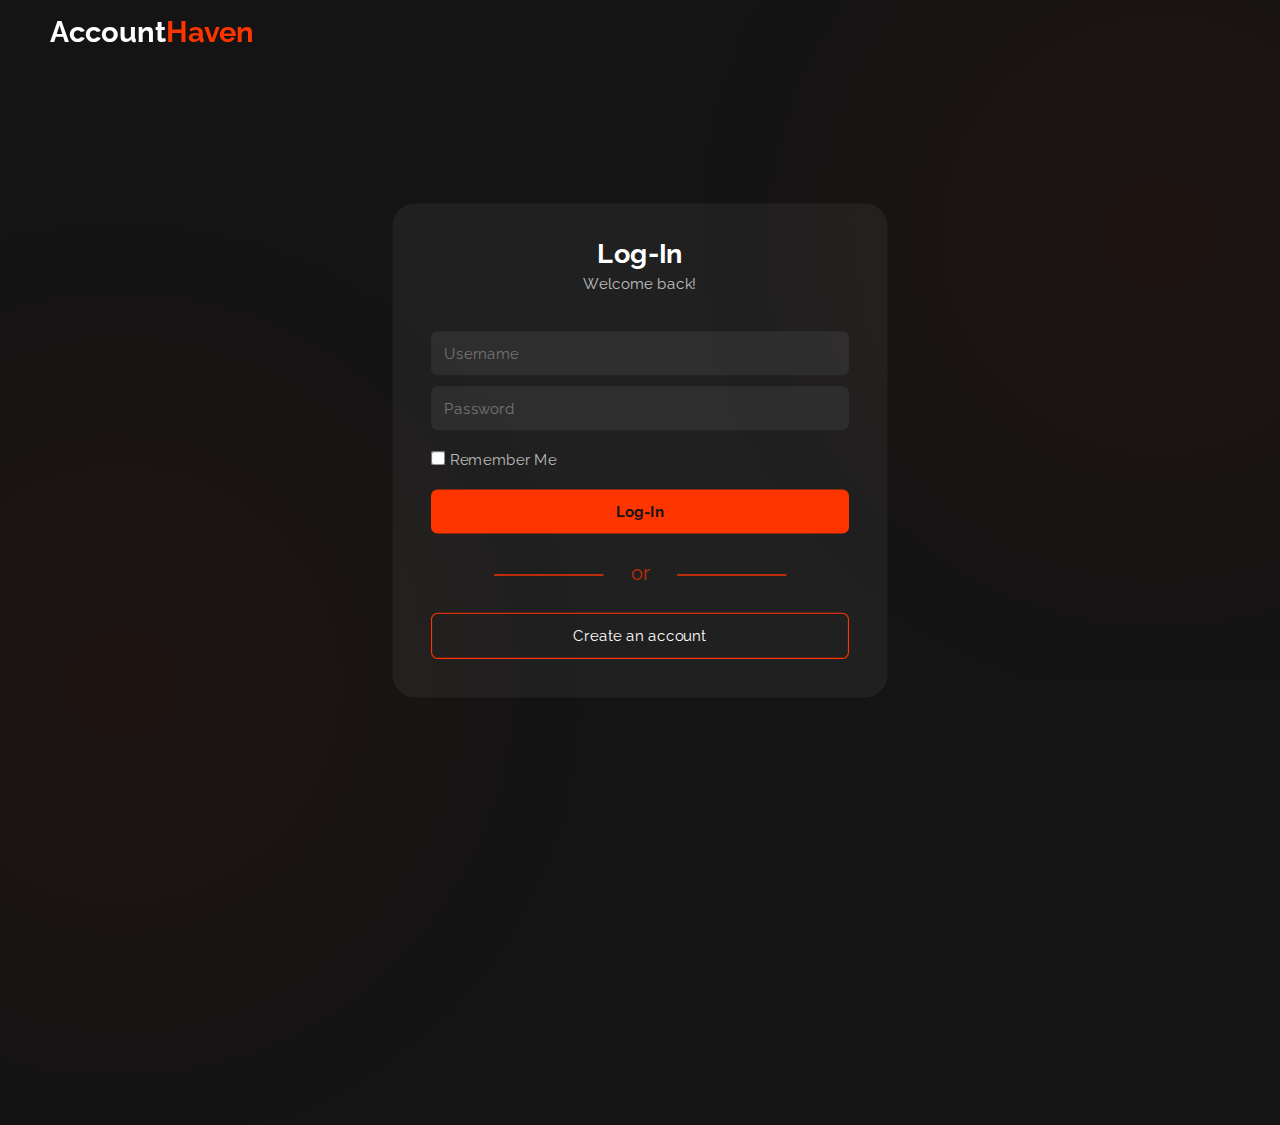
==== pages/login.html @ 78976d52 "Add files via upload" ====
<!DOCTYPE html>
<html lang="en">
  <head>
    <link rel="preconnect" href="https://fonts.googleapis.com" />
    <link rel="preconnect" href="https://fonts.gstatic.com" crossorigin />
    <link
      href="https://fonts.googleapis.com/css2?family=Raleway:ital,wght@0,100;0,200;0,300;0,400;0,500;0,600;0,700;0,800;1,100;1,200;1,300;1,400;1,500;1,600;1,700;1,800&display=swap"
      rel="stylesheet"
    />
    <link
      href="https://fonts.googleapis.com/css2?family=Bebas+Neue&display=swap"
      rel="stylesheet"
    />
    <link
      rel="stylesheet"
      href="https://cdnjs.cloudflare.com/ajax/libs/font-awesome/5.15.4/css/all.min.css"
      integrity="sha512-1ycn6IcaQQ40/MKBW2W4Rhis/DbILU74C1vSrLJxCq57o941Ym01SwNsOMqvEBFlcgUa6xLiPY/NS5R+E6ztJQ=="
      crossorigin="anonymous"
      referrerpolicy="no-referrer"
    />
    <link rel="stylesheet" href="../style.css" />
    <title>AccountHaven</title>
  </head>
  <body>
    <header>
      <div class="wrapper">
        <div class="header">
          <div class="logo" onclick="window.location.href='../index.html'">
            <!-- ------- logo svg ------- -->
            <h1>Account<span>Haven</span></h1>
            <!-- ---x--- logo svg ---x--- -->
          </div>
        </div>
      </div>
    </header>
    <section class="hero">
      <div id="background">
        <img
          src="../images/gradient.png"
          class="backgroundGradient"
          id="gradient01"
        />
        <img
          src="../images/gradient.png"
          class="backgroundGradient"
          id="gradient02"
        />
      </div>
      <div class="wrapper landing">
        <div class="content formPanel">
          <h1 id="loginHeader">Log-In</h1>
          <p id="loginText">Welcome back!</p>
          <form action="" method="POST" id="loginPanel">
            <input type="text" class="inputText" placeholder="Username" />
            <input type="text" class="inputText" placeholder="Password" />
            <label
              for="rememberCheck"
              style="word-wrap: break-word"
              id="rememberLabel"
            >
              <input type="checkbox" name="rememberCheck" id="rememberCheck" />
              Remember Me
            </label>

            <input type="button" value="Log-In" class="primaryButton" />
            <div>
              <p id="loginDivider">⎯⎯⎯⎯⎯⎯⎯⎯⎯⎯⎯ <span>or</span> ⎯⎯⎯⎯⎯⎯⎯⎯⎯⎯⎯</p>
            </div>
            <input
              type="button"
              value="Create an account"
              class="secondaryButton"
              onclick="window.location.href='register.html'"
            />
          </form>
        </div>
      </div>
    </section>
  </body>
</html>
---- style.css ----
html {
  overflow: hidden;
}
@import url("https://fonts.googleapis.com/css2?family=Raleway:wght@300;400;500;600;700;800;900&display=swap");
* {
  margin: 0;
  padding: 0;
  box-sizing: border-box;
  scroll-behavior: smooth;
}
img {
  -webkit-user-select: none;
  -khtml-user-select: none;
  -moz-user-select: none;
  -o-user-select: none;
  user-select: none;
  pointer-events: none;
}
:root {
  --nexa-light: "nexa-light", sans-serif;
  --nexa-bold: "nexa-bold", sans-serif;
  --bebas: "Bebas Neue", sans-serif;

  --integral-regular: "integral-regular", sans-serif;
  --integral-bold: "integral-bold", sans-serif;
  --raleway: "Raleway", sans-serif;

  /* colors */

  --primary-red: #ff3500;
  --black: #141414; /* background color */
  --white: #ffffff;
  --gray: #bababa;
  --dark-gray: #292929;
  --very-dark-gray: #1c1c1c;
  --dark-red: #b1060f;
}
/* ANIMATED UNDERLINE */
.hover-underline-animation {
  display: inline-block;
  position: relative;
  color: #ff3500;
}

.hover-underline-animation:after {
  content: "";
  position: absolute;
  width: 100%;
  transform: scaleX(0);
  height: 2px;
  bottom: 0;
  left: 0;
  background-color: #ff3500;
  transform-origin: bottom right;
  transition: transform 0.25s ease-out;
}

.hover-underline-animation:hover:after {
  transform: scaleX(1);
  transform-origin: bottom left;
}
@media screen and (max-height: 300px) {
  ul {
    margin-top: 40px;
  }
}

.landing {
  display: flex;
}
#navLogo {
  width: auto;
  height: 5vh;
  transform: translateX(50px);
}
.wrapper {
  width: 100%;
  max-width: 1300px;
  margin: 0 auto;
  padding: 20px 50px;
}
#mockup {
  height: 70%;
  position: absolute;
  top: 190px;
  right: 500px;
  z-index: 2;
}
#tv {
  height: 90%;
  position: absolute;
  top: 105px;
  right: -50px;
}
.breaker {
  background-color: var(--primary-red);
  width: 100%;
  height: 10px;
}
#grains {
  height: 350%;
  position: absolute;
  top: -50vh;
  right: -50vw;
  width: 200%;
  opacity: 0.02;
  background-image: url(images/grains.png);
  animation: grain 6s steps(10) infinite;
  z-index: -1;
}
#goldPrice {
  background-color: var(--primary-red);
  color: var(--black);
}
#desktopPricing {
  display: block;
}
#mobilePricing {
  display: none;
}
.priceCard {
  background-color: #1c1c1c;
  border-radius: 20px;
  border: 1px var(--primary-red) solid;
  display: flex;
  flex-direction: column;
  width: 80%;
  padding: 20px;
  margin: auto;
  margin-bottom: 20px;
}
.cardTitle {
  text-align: center;
  font-size: 20px;
  font-weight: bold;
  margin: 10px;
}
.cardBreak {
  margin-top: 20px;
  margin-bottom: 20px;
  color: var(--primary-red);
  opacity: 0.5;
}
.cardText {
  margin-bottom: 20px;
  line-height: 150%;
}
.cardPricingText {
  font-size: 25px;
  font-weight: bold;
  text-align: center;
  margin-bottom: 20px;
}
.paypalBuy {
  width: 100%;
  padding: 15px;
  text-align: center;
  border: 1px var(--primary-red) solid;
  border-radius: 15px;
  margin-top: 5px;
  background-color: var(--primary-red);
  color: white;
  cursor: pointer;
  font-size: 12px;
  font-weight: bold;
}

.goldBuy {
  background-color: var(--black);
  color: var(--primary-red);
}
@keyframes grain {
  0% {
    -webkit-transform: translate(10%, -15%);
    transform: translate(10%, -15%);
  }
  10% {
    -webkit-transform: translate(-10%, -15%);
    transform: translate(-10%, -15%);
  }
  10% {
    -webkit-transform: translate(10%, -5%);
    transform: translate(10%, -5%);
  }
  30% {
    -webkit-transform: translate(-10%, -5%);
    transform: translate(-10%, -5%);
  }
  40% {
    -webkit-transform: translate(10%, 5%);
    transform: translate(10%, 5%);
  }
  50% {
    -webkit-transform: translate(-10%, 5%);
    transform: translate(-10%, 5%);
  }
  60% {
    -webkit-transform: translate(10%, 15%);
    transform: translate(10%, 15%);
  }
  70% {
    -webkit-transform: translate(-10%, 15%);
    transform: translate(-10%, 15%);
  }
  80% {
    -webkit-transform: translate(10%, 5%);
    transform: translate(10%, 5%);
  }
  90% {
    -webkit-transform: translate(-10%, 5%);
    transform: translate(-10%, 5%);
  }
  to {
    -webkit-transform: translate(10%, -5%);
    transform: translate(20%, -5%);
  }
}
#aboutUsMobile {
  width: 100%;
  max-width: 300px;
}
.vouchCard {
  background-color: rgba(255, 255, 255, 0.089);
  border-radius: 20px;
  border: 1px solid var(--primary-red);
  width: 300px;
  padding: 20px;
  margin: 15px;
}
.vouchPFP {
  border-radius: 50%;
  width: 60px;
  border: 1.5px solid var(--primary-red);
  margin-right: 20px;
}
.vouchName {
  font-size: 18px;
}
.vouchOne {
  display: flex;
  flex-direction: row;
  margin-bottom: 20px;
}
.vouchTwo {
  display: flex;
  flex-direction: column;
  justify-content: center;
}
.vouchDate {
  font-size: 12px;
  opacity: 0.5;
}
.vouchBreak {
  width: 70%;
  float: right;
  margin-right: 20px;
  color: var(--primary-red);
  opacity: 0.5;
}
.vouchText {
  padding-top: 20px;
  padding-bottom: 20px;
  font-size: 14px;
  opacity: 0.8;
}
#vouchContainer {
  display: flex;
  justify-content: center;
}
body {
  background-color: var(--black);
  color: var(--white);
  font-family: var(--raleway);
  overflow-x: hidden;
}
#sidebarExtras {
  display: none;
}
ul {
  list-style: none;
}

a {
  text-decoration: none;
  color: var(--white);
}

.btn {
  display: inline-block;
  padding: 10px 15px;
  background-color: var(--primary-red);
  border-radius: 10px;
  text-align: center;
  text-transform: capitalize;
  font-size: 1.25rem; /* 20px */
  color: var(--black);
  transition: box-shadow 400ms;
}
.btn:hover {
  box-shadow: rgba(177, 6, 15, 0.26) 0px 35px 50px;
  -webkit-box-shadow: rgba(177, 6, 15, 0.26) 0px 35px 50px;
  -moz-box-shadow: rgba(177, 6, 15, 0.26) 0px 35px 50px;
}
.btn2 {
  display: inline-block;
  padding: 17px 34px;
  border-radius: 10px;
  text-align: center;
  text-transform: capitalize;
  background-color: #ff3500;
  font-size: 16px;
  margin-right: 20px;
  cursor: pointer;
  transition: box-shadow 400ms;
  color: #141414;
}
.btn2:hover {
  box-shadow: rgba(177, 6, 15, 0.26) 0px 35px 80px;
  -webkit-box-shadow: rgba(177, 6, 15, 0.26) 0px 35px 80px;
  -moz-box-shadow: rgba(177, 6, 15, 0.26) 0px 35px 80px;
}
.altBtn2 {
  background-color: rgba(0, 0, 0, 0.308);
  border-radius: 10px;
  border: var(--primary-red) 1px solid;
}
.link {
  display: inline-block;
  color: var(--gray);
  text-decoration: underline;
  text-transform: capitalize;
  font-size: 18px;
  margin-top: 30px;
  font-weight: 400;
  padding-left: 20px;
}

section {
  padding: 50px 0;
}

.section-header {
  text-align: center;
  margin-bottom: 50px;
}

.section-header h2 {
  font-size: 50px;
  font-family: var(--bebas);
}

.section-header p {
  font-size: 16px;
  opacity: 0.7;
  margin-top: 20px;
}

/* magic */

.magic {
  z-index: 5;
  position: absolute;
  top: calc(50% - 15rem);
  left: calc(50% - 25rem);
  width: 50rem;
  height: 30rem;
  background: url("./images/hero.png") 50% 50% no-repeat fixed;
  background-size: cover;
  border-radius: 50%;
  z-index: -1;
  box-shadow: 0 0px 500px 90px var(--black) inset;
}

/* end of magic */

/* Preloader */

.loader {
  background: none repeat scroll 0 0 black;
  position: fixed;
  pointer-events: none;
  bottom: 0;
  left: 0;
  right: 0;
  top: 0;
  width: 100%;
  height: 100%;
  z-index: 9999;
  animation-name: fadeOut;
  animation-delay: 3s;
  animation-duration: 1s;
  animation-fill-mode: forwards;
}

.loader .loader_inner {
  background-image: url("./images/preloader-min.gif");
  background-size: cover;
  background-repeat: no-repeat;
  background-position: center center;
  background-color: rgb(0, 0, 0);
  height: 250px;
  width: 250px;
  transform: translate(-50%, -50%);
  left: 50%;
  top: 50%;
  position: absolute;
  opacity: 0;
  animation-name: reveal;
  animation-delay: 0.5s;
  animation-duration: 1s;
  border-radius: 50%;
  animation-fill-mode: forwards;
  -moz-box-shadow: 1px 2px 3px rgba(0, 0, 0, 0.774);
  -webkit-box-shadow: 1px 2px 3px rgba(0, 0, 0, 0.774);
  box-shadow: 1px 2px 3px rgba(0, 0, 0, 0.774);
}

@keyframes fadeOut {
  0% {
    opacity: 0.95;
  }
  100% {
    opacity: 0;
    display: none;
    z-index: -1;
  }
}

@keyframes reveal {
  0% {
    opacity: 0;
  }
  100% {
    opacity: 0.95;
  }
}

/* ------- header ------- */

header {
  position: fixed;
  display: flex;
  align-items: center;
  width: 100%;
  height: 7vh;
  z-index: 10;
  backdrop-filter: blur(5px);
}

@supports (
  (-webkit-backdrop-filter: blur(5px)) or (backdrop-filter: blur(5px))
) {
  header {
    background-color: rgba(255, 255, 255, 0);
    -webkit-backdrop-filter: blur(5px);
    backdrop-filter: blur(5px);
  }
}

#background .backgroundGradient {
  position: absolute;
  height: 100%;
  opacity: 0.5;
  overflow: hidden;
}
#gradient01 {
  left: 0;
  position: absolute;
  object-fit: contain;
  transform: translate(-40%, 25%);
}
#gradient02 {
  position: absolute;
  object-fit: contain;
  transform: translate(40%, -25%);
  right: 0;
}
.backgroundGradient {
  top: 0;
}
header .header {
  display: flex;
  align-items: center;
  justify-content: space-between;
}
#navBarCTA {
  color: var(--black);
  font: 0.95rem;
}
header .header .logo {
  display: flex;
  align-items: center;
  font-size: 0.9rem;
  font-weight: 800;
  cursor: pointer;
}

header .header .logo svg {
  margin-right: 5px;
}

header .header .logo span {
  color: var(--primary-red);
}

header .header ul li {
  display: inline-block;
  margin: 0 15px;
}

header .header ul li a {
  font-weight: 500;
  font-size: 16px;
  color: var(--white);
  text-transform: capitalize;
}

header .header .bar-btns {
  display: none;
}

header .header .bar-btns i {
  font-size: 30px;
  cursor: pointer;
  display: none;
}

/* ---x--- header ---x--- */

/* ------- hero ------- */

.hero {
  background-image: url(./images/background.png);
  background-repeat: no-repeat;
  background-size: cover;
  background-position: center;
  width: 100%;
  min-height: 100vh;
  display: flex;
  align-items: center;
  justify-content: center;
}

.hero .content {
  width: 100%;
  margin: 0 0;
  transform: scale(1.1);
  text-align: center;
}
.secondaryHeader {
  font-size: 30px;
  color: white;
  margin-bottom: 20px;
}
.hero .content h1 {
  font-size: 60px;
  text-transform: uppercase;
  font-family: var(--bebas);
  line-height: 40px;
}

.hero .content h1 span {
  color: var(--primary-red);
}

.hero .content p {
  opacity: 0.7;
}

.hero .content .btn-box {
  margin-top: 100px;
}

.hero .content .btn-box .btn2 {
  padding: 15px 40px;
}

.hero .content .btn-box .btn2 i {
  margin-left: 10px;
  font-size: 16px;
}

/* ---x--- hero ---x--- */

/* --------- section 2 --------- */

.section-2 {
  position: relative;
}

.arrows {
  position: absolute;
  top: 50%;
  left: 50%;
  width: 200px;
  height: 200px;
  transform: translate(-50%, 0);
}

.arrows .arrows-box {
  position: relative;
  width: 100%;
  height: 100%;
  background-color: seagreen;
}
#arrow1 {
  width: 30%;
  top: -90px;
  position: relative;
}
.arrows .arrows-box span {
  position: absolute;
  width: 50px;
  height: 50px;
  display: flex;
  align-items: center;
  justify-content: center;
}

.section-2 .content {
  display: flex;
  align-items: center;
  justify-content: center;
  position: relative;
  display: none;
}

.section-2 .replace-img {
  display: block;
  margin: 0 auto;
  width: 80%;
}

.section-2 .content img {
  width: 200px;
}

.section-2 .content .item {
  width: 350px;
  text-align: center;
  display: flex;
  align-items: center;
  justify-content: space-between;
  position: absolute;
  transform: translate(-50%, -50%);
}

.section-2 .content .item:nth-child(2) {
  top: 30%;
  left: calc(100% - 350px);
}

.section-2 .content .item:nth-child(3) {
  top: 70%;
  left: calc(100% - 350px);
}

.section-2 .content .item:nth-child(4) {
  top: calc(100% - 100px);
  left: 50%;
  flex-direction: column;
}
.section-2 .content .item:nth-child(4) img {
  margin-bottom: 30px;
}

.section-2 .content .item:nth-child(5) {
  top: 70%;
  left: calc(0% + 350px);
  flex-direction: row-reverse;
}

.section-2 .content .item:nth-child(6) {
  top: 30%;
  left: calc(0% + 350px);
  flex-direction: row-reverse;
}
.section-2 .content .item:nth-child(6) img {
  width: 25px;
}

.section-2 .content .item:nth-child(7) {
  top: calc(0% + 100px);
  left: 50%;
  flex-direction: column-reverse;
}
.section-2 .content .item:nth-child(7) img {
  margin-top: 30px;
}

.section-2 .content .item img {
  width: 40px;
}

.section-2 .content .item .text {
  width: 250px;
}

.section-2 .content .item .text h6 {
  color: var(--primary-red);
  font-size: 20px;
  font-weight: 800;
}

.section-2 .content .item .text p {
  opacity: 0.7;
  font-weight: 300;
}

.section-2 .content .item .text p span {
  opacity: 1;
  font-weight: 700;
}

/* ----x---- section 2 ----x---- */

/* --------- section 3 --------- */

.section-3 {
  background-color: var(--primary-red);
  background-image: url(./images/section-3-background.png);
  background-repeat: no-repeat;
  background-position: center;
  background-size: cover;
  padding: 200px 0;
  position: relative;
  overflow: hidden;
}

.section-3::before,
.section-3::after {
  content: "";
  position: absolute;
  left: 0;
  width: 0;
  height: 0;
}
.section-3::before {
  top: 0;
  border-top: 200px solid var(--black);
  border-right: 100vw solid transparent;
  transform: translateY(-1px);
}
.section-3::after {
  top: 100%;
  border-bottom: 200px solid var(--black);
  border-right: 100vw solid transparent;
  transform: translateY(calc(-100% - -1px));
}

.section-3 .section-header h2 {
  color: var(--black);
}
.section-3 .section-header h2 span {
  color: var(--white);
}

.section-3 .section-header p {
  color: var(--black);
}
.section-3 .section-header p span {
  font-family: var(--nexa-bold);
}

.section-3 .content {
  display: flex;
  align-items: center;
  justify-content: space-between;
  width: 900px;
  margin: 0 auto;
}

.section-3 .content .item {
  width: 300px;
  color: var(--black);
}

.section-3 .content .item span {
  font-family: var(--integral-regular);
  font-size: 40px;
}

.section-3 .content .item .img-box {
  width: 200px;
  height: 200px;
  margin: 0 auto;
  border: 5px solid black;
  border-radius: 100%;
  display: flex;
  align-items: center;
  justify-content: center;
  background-color: #ffab2c;
}

.section-3 .content .item .img-box img {
  width: 100px;
}

.section-3 .content .item .text {
  text-align: center;
  margin: 50px 0;
}

.section-3 .content .item .text p {
  font-family: var(--nexa-bold);
  font-size: 20px;
}

.section-3 .content .item .text a {
  font-weight: 600;
  font-size: 14px;
  margin-top: 20px;
}

.section-3 .content .item .text a i {
  margin-left: 10px;
}

.btn3 {
  display: inline-block;
  padding: 15px 20px;
  background-color: var(--black);
  color: var(--primary-red);
  border-radius: 10px;
}

/* ----x---- section 3 ----x---- */

/* --------- section 4 --------- */

.section-4 .content {
  border: 2px solid var(--primary-red);
  border-radius: 20px;
  padding: 0 0px;
  transform: scale(0.9, 0.9);
  background-color: var(--very-dark-gray);
}

.section-4 .content table tr td .method {
  display: flex;
  flex-direction: column;
  justify-content: center;
}

.section-4 .content table tr td .method p {
  font-size: 18px;
}

.section-4 .content table tr td .method .fee {
  color: #b8b8b8;
  margin-top: 20px;
  font-size: 14px;
}

.section-4 .content table tr td .method .choose {
  display: flex;
  align-items: center;
  margin-top: 10px;
  padding: 7px;
  font-size: 10px;
  background-color: var(--dark-gray);
  border-radius: 50px;
  font-weight: bold;
  width: max-content;
  width: fit-content;
}

.section-4 .content table tr td .method .choose p {
  padding: 10px 20px;
  border-radius: 50px;
  cursor: pointer;
  font-size: 18px;
}
.section-4 .content table tr td .method .choose p.active {
  background-color: #1c1c1c;
  color: var(--primary-red);
}

/* ----- */

.section-4 .content table tr td .item {
  display: flex;
  flex-direction: column;
  justify-content: center;
  align-items: center;
  padding: 22px 10px;
  border-radius: 20px;
  text-align: center;
  display: none;
}

.section-4 .content table tr td .item.show {
  display: flex;
}

.section-4 .content table tr td .item.active {
  background-color: var(--dark-red);
  color: white;
  padding: 50px 20px 20px 20px;
  transform: translateY(-40px);
}

.section-4 .content table tr td .item p {
  font-family: var(--nexa-bold);
  font-size: 22px;
  position: relative;
  padding-bottom: 10px;
  width: 100%;
  margin-bottom: 20px;
}

.section-4 .content table tr td .item p::after {
  content: "";
  position: absolute;
  top: 100%;
  left: 0;
  width: 100%;
  height: 1px;
  background-color: var(--primary-red);
}

.section-4 .content table tr td .item.active p::after {
  background-color: var(--very-dark-gray);
}

.section-4 .content table tr td .item span {
  font-size: 40px;
  font-weight: bold;
}

.section-4 .content table tr td .item .btn2 {
  margin: 30px 0 10px 0;
  font-family: var(--nexa-bold);
}

.section-4 .content table tr td .item.active .btn2 {
  background-image: none;
  background-color: var(--very-dark-gray);
  font-weight: normal;
  color: white;
}

/* ----------------------- */

.section-4 .content table {
  margin-bottom: 50px;
  width: 100%;
}

.section-4 .content table tr {
  position: relative;
}

.section-4 .content table tr td {
  font-size: 16px;
  color: #9d9d9d;
  padding: 22px 40px;
}

.section-4 .content table tr:nth-child(2)::after,
.section-4 .content table tr:nth-child(3)::after,
.section-4 .content table tr:nth-child(4)::after {
  content: "";
  position: absolute;
  top: 110%;
  left: 0;
  width: 93%;
  height: 1px;
  background-color: #353535;
  margin-left: 30px;
  margin-right: 30px;
}

.section-4 .content table tr td:nth-child(2),
.section-4 .content table tr td:nth-child(3),
.section-4 .content table tr td:nth-child(4) {
  text-align: center;
  color: var(--white);
}

/* ----x---- section 4 ----x---- */

/* --------- section 5 --------- */

.section-5 .content {
  padding: 0 50px;
  transform: scale(0.8, 0.8);
  color: #ffffffba;
}
.faqBreak {
  opacity: 0.25;
}
.section-5 .content .item {
  margin: 30px 0;
  position: relative;
  font-size: 14px;
}

.section-5 .content .item.active {
  height: 150px;
}

.section-5 .content .item .title {
  display: flex;
  align-items: center;
  justify-content: space-between;
  position: relative;
}

.section-5 .content .item .title p {
  font-family: var(--nexa-bold);
  font-size: 22px;
}

.section-5 .content .item .title .buttons {
  border: none;
  background-color: transparent;
  cursor: pointer;
}

.section-5 .content .item .title .buttons svg {
  display: none;
}

.section-5 .content .item .title .buttons svg.show {
  display: block;
}

.section-5 .content .item .dropdown-content {
  padding-right: 40px;
  margin-top: 20px;
  position: absolute;
  top: 0;
  left: 0;
  transition: all 0.3s;
  opacity: 0;
}

.section-5 .content .item .dropdown-content.show {
  opacity: 1;
  top: 40px;
}

.section-5 .content .item .dropdown-content p {
  font-size: 18px;
  color: #e1e1e1;
  opacity: 0.7;
  margin-bottom: 10px;
}

/* ----x---- section 5 ----x---- */

/* --------- footer --------- */

footer {
  background-color: #cc0913;
  position: relative;
  overflow: hidden;
}

footer::before {
  content: "";
  position: absolute;
  top: 0;
  left: 0;
  width: 0;
  height: 0;
  border-top: 220px solid var(--black);
  border-left: 100vw solid transparent;
  transform: translateY(-1px);
}

footer .top-content {
  width: 800px;
  display: flex;
  align-items: center;
  justify-content: center;
  margin: 0 auto;
  border-radius: 20px;
  box-shadow: 0 -1px 10px 0 rgba(0, 0, 0, 0.267);
  background-color: #cc0913;
  position: relative;
  z-index: 1;
  padding: 0px 50px;
}

footer .top-content .part:nth-child(1) {
  background-image: url(./images/circles.png);
  background-position: center;
  background-repeat: no-repeat;
  background-size: cover;
}

footer .top-content .part p {
  font-size: 25px;
  margin-bottom: 30px;
  text-shadow: 2px 2px 5px rgba(0, 0, 0, 0.11);
}

footer .top-content .part .btn3 {
  font-family: var(--nexa-bold);
  font-weight: bold;
  font-size: 18px;
  text-transform: capitalize;
}

footer .top-content .part img {
  width: 100%;
}

footer .content {
  padding: 50px 0 0;
  text-align: center;
}

footer .content ul {
  margin: 20px 0;
}

footer .content ul li {
  display: inline-block;
  position: relative;
  padding: 0 25px;
}

footer .content ul li a {
  font-size: 14px;
  font-weight: 400;
  text-transform: capitalize;
  color: white;
}

footer .content ul:nth-child(1) li:nth-child(1)::after,
footer .content ul:nth-child(1) li:nth-child(2)::after,
footer .content ul:nth-child(1) li:nth-child(3)::after,
footer .content ul:nth-child(2) li:nth-child(1)::after {
  content: "";
  position: absolute;
  width: 1px;
  height: 100%;
  top: 0;
  left: 100%;
  background-color: white;
}

footer .content .scroll-up {
  width: 80px;
  border: 1px solid white;
  border-radius: 100%;
  padding: 25px 20px;
  margin: 50px auto 0 auto;
  cursor: pointer;
  transform: scale(0.5);
}

footer .content .copyright {
  color: white;
  margin-top: 20px;
}

/* ----x---- footer ----x---- */

/* responsive media */

@media screen and (max-width: 1440px) {
  /* --------- section 2 --------- */

  .section-2 .content .item:nth-child(2) {
    left: calc(100% - 250px);
  }
  .section-2 .content .item:nth-child(3) {
    left: calc(100% - 250px);
  }
  .section-2 .content .item:nth-child(5) {
    left: calc(0% + 250px);
  }
  .section-2 .content .item:nth-child(6) {
    left: calc(0% + 250px);
  }

  /* ----x---- section 2 ----x---- */

  /* --------- section 3 --------- */

  .section-3 .content {
    width: 800px;
  }

  /* ----x---- section 3 ----x---- */
}

@media screen and (max-width: 1280px) {
  .btn2 {
    font-size: 16px;
  }
  .v333_314 {
    right: 50px;
  }
  #tv {
    right: -100px;
  }
  .link {
    font-size: 16px;
  }

  /* .section-header h2,
  .section-header h2 span {
    font-size: 40px;
  }
  .section-header p {
    font-size: 14px;
  } */

  /* --------- header --------- */

  header .header ul li a {
    font-size: 16px;
  }

  /* ----x---- header ----x---- */

  /* --------- hero --------- */

  /* .hero .content h1 {
    font-size: 45px;
  } */
  /* 
  .hero .content h1 span {
    font-size: 69px;
  } */

  .hero .content p {
    font-size: 18px;
  }

  /* ----x---- hero ----x---- */

  /* --------- section 2 --------- */

  .section-2 .content .item:nth-child(2) {
    left: calc(100% - 200px);
  }
  .section-2 .content .item:nth-child(3) {
    left: calc(100% - 200px);
  }
  .section-2 .content .item:nth-child(5) {
    left: calc(0% + 200px);
  }
  .section-2 .content .item:nth-child(6) {
    left: calc(0% + 200px);
  }

  /* ----x---- section 2 ----x---- */

  /* --------- section 3 --------- */

  .section-3 .content {
    width: 700px;
  }

  .section-3 .content .item span {
    font-size: 40px;
  }

  .section-3 .content .item .img-box {
    width: 170px;
    height: 170px;
  }

  .section-3 .content .item .img-box img {
    width: 70px;
  }

  .section-3 .content .item .text p {
    font-size: 18px;
  }

  .section-3 .content .item .text a {
    font-size: 12px;
  }

  /* ----x---- section 3 ----x---- */

  /* --------- section 5 --------- */

  /* ----x---- section 5 ----x---- */
}

@media screen and (max-width: 1080px) {
  #navLogo {
    transform: translateX(0px);
  }
  #content {
    display: none;
  }
  #vouchContainer {
    flex-direction: column;
    align-items: center;
  }
  .magic {
    left: calc(50% - 20rem);
    width: 40rem;
    display: none;
  }
  #arrow1 {
    display: none;
  }
  /* --------- header --------- */

  #sidebarExtras {
    display: block;
  }

  header .header ul.show {
    display: flex;
    left: calc(100% - 500px);
  }

  #open {
    position: relative;
    display: block;
    z-index: 20;
  }
  #open.close {
    position: relative;
    display: none;
    z-index: 20;
  }

  #close {
    position: relative;
    display: none;
    z-index: 20;
  }
  #close.show {
    position: relative;
    display: block;
    z-index: 20;
  }

  /* ----x---- header ----x---- */

  /* --------- hero --------- */

  /* .hero .content h1 {
    font-size: 40px;
  } */

  /* .hero .content h1 span {
    font-size: 62px;
  } */

  .hero .content p {
    font-size: 16px;
  }

  /* ----x---- hero ----x---- */

  /* --------- section 2 --------- */

  .section-2 .content img {
    width: 150px;
  }

  .section-2 .content .item {
    width: 300px;
  }

  .section-2 .content .item:nth-child(2) {
    left: calc(100% - 150px);
  }
  .section-2 .content .item:nth-child(3) {
    left: calc(100% - 150px);
  }
  .section-2 .content .item:nth-child(5) {
    left: calc(0% + 150px);
  }
  .section-2 .content .item:nth-child(6) {
    left: calc(0% + 150px);
  }

  .section-2 .content .item img {
    width: 25px;
  }

  .section-2 .content .item:nth-child(6) img {
    width: 15px;
  }

  .section-2 .content .item .text h6 {
    font-size: 16px;
  }

  .section-2 .content .item .text p {
    font-size: 13px;
  }

  /* ----x---- section 2 ----x---- */

  /* --------- section 3 --------- */

  .section-3 {
    padding: 100px 0;
  }

  .section-3::before {
    border-top: 100px solid var(--black);
  }
  .section-3::after {
    border-bottom: 100px solid var(--black);
  }

  .section-3 .content {
    flex-direction: column;
  }
  .section-3 .content .item {
    margin: 20px 0;
  }

  /* ----x---- section 3 ----x---- */

  /* --------- section 4 --------- */

  .section-4 .content table tr td {
    font-size: 16px;
    padding: 20px 10px;
  }

  .section-4 .content table tr td .method p,
  .section-4 .content table tr td .method .choose p {
    font-size: 16px;
  }
  .section-4 .content table tr td .method .fee {
    font-size: 12px;
  }
  .section-4 .content table tr td .item p {
    font-size: 18px;
  }
  .section-4 .content table tr td .item span {
    font-size: 35px;
  }
  .section-4 .content table tr td .item .btn2 {
    font-size: 14px;
  }

  /* ----x---- section 4 ----x---- */

  /* --------- section 5 --------- */

  /* ----x---- section 5 ----x---- */

  /* --------- footer --------- */

  footer::before {
    border-top: 150px solid var(--black);
  }

  footer .top-content {
    width: 600px;
    padding: 20px 30px;
  }

  footer .top-content .part p {
    font-size: 25px;
  }

  footer .top-content .part .btn3 {
    font-size: 16px;
  }

  footer .content ul li a {
    font-size: 16px;
  }

  footer .content .scroll-up {
    width: 70px;
    padding: 21px 20px;
  }

  /* ----x---- footer ----x---- */
}

@media screen and (max-width: 900px) {
  #section2-logo {
    display: none;
  }
  #registerButton01 {
    width: 90% !important;
  }
  #registerButton02 {
    width: 90% !important;
  }
  .section-header p {
    font-size: 12px;
  }

  /* --------- hero --------- */

  .hero .content {
    width: 100%;
  }
  /* .hero .content h1 {
    font-size: 39px;
  } */
  /* .hero .content h1 span {
    font-size: 60px;
  } */
  .hero .content p {
    font-size: 16px;
  }

  /* ----x---- hero ----x---- */

  /* --------- section 2 --------- */

  .section-2 .replace-img {
    display: none;
  }

  .section-2 .content {
    display: flex;
  }

  .section-2 .content img {
    width: 130px;
  }

  .section-2 .content .item {
    flex-direction: column !important;
    left: 50% !important;
  }

  .section-2 .content .item img {
    margin-bottom: 20px;
  }

  .section-2 .content .item:nth-child(2) {
    top: calc(100%);
  }
  .section-2 .content .item:nth-child(3) {
    top: calc(100% - 200px);
  }
  .section-2 .content .item:nth-child(4) {
    top: calc(100% - 400px);
  }
  .section-2 .content .item:nth-child(5) {
    top: calc(0% + 400px);
  }
  .section-2 .content .item:nth-child(6) {
    top: calc(0% + 200px);
  }
  .section-2 .content .item:nth-child(7) {
    top: 0;
  }

  /* ----x---- section 2 ----x---- */

  /* --------- section 3 --------- */

  .section-3 .content {
    width: 100%;
  }

  .section-3 .content .item .img-box {
    width: 150px;
    height: 150px;
  }

  .section-3 .content .item span {
    font-size: 35px;
  }

  .section-3 .content .item .img-box img {
    width: 60px;
  }

  .section-3 .content .item .text a {
    font-size: 10px;
  }

  /* ----x---- section 3 ----x---- */

  /* --------- section 4 --------- */

  .section-4 .content table {
    display: block;
    table-layout: fixed;
    overflow-x: auto;
  }

  .section-4 .content table tr td {
    min-width: 200px;
  }

  .section-4 .content table tr td {
    font-size: 16px;
  }

  /* ----x---- section 4 ----x---- */

  /* --------- section 5 --------- */

  .section-5 .content {
    padding: 0;
  }

  /* ----x---- section 5 ----x---- */
}

@media screen and (max-width: 768px) {
  .magic {
    left: calc(50% - 15rem);
    width: 30rem;
  }

  header .header ul.show {
    left: calc(100% - 400px);
  }

  .section-header p {
    font-size: 12px;
  }

  /* --------- hero --------- */

  /* .hero .content h1 {
    font-size: 33px;
  } */
  /* 
  .hero .content h1 span {
    font-size: 51px;
  } */

  .hero .content p {
    font-size: 14px;
  }

  /* ----x---- hero ----x---- */

  /* --------- section 3 -------- */

  .section-3 .content .item .text {
    margin: 30px 0;
  }

  /* ----x---- section 3 ----x---- */

  /* --------- section 4 --------- */

  .section-4 .content table {
    display: block;
    table-layout: fixed;
    overflow-x: auto;
  }

  /* ----x---- section 4 ----x---- */

  /* --------- section 5 --------- */

  .section-5 .content .item.active {
    height: 150px;
  }

  /* ----x---- section 5 ----x---- */

  /* --------- footer --------- */

  footer .top-content {
    width: 500px;
  }

  footer .top-content .part p {
    font-size: 22px;
    margin-bottom: 15px;
  }

  footer .top-content .part .btn3 {
    font-size: 14px;
  }

  /* ----x---- footer ----x---- */
}

@media screen and (max-width: 600px) {
  .wrapper {
    padding: 20px 25px;
  }
  footer .top-content {
    width: 100%;
  }
  footer .top-content .part .btn3 {
    padding: 12px;
  }
  .section-5 .content .item.active {
    height: 150px;
  }
  .section-5 .content .item .dropdown-content p {
    font-size: 15px;
  }
}

@media screen and (max-width: 500px) {
  .magic {
    top: calc(50% - 10rem);
    left: calc(50% - 10rem);
    width: 20rem;
    height: 20rem;
  }

  .section-header p {
    font-size: 12px;
  }

  .section-header {
    margin-bottom: 50px;
  }

  section {
    padding: 50px 0;
  }

  /* --------- header --------- */

  header .header ul.show {
    left: calc(100% - 300px);
  }

  /* ----x---- header ----x---- */

  /* --------- hero --------- */

  /* .hero .content h1 {
    font-size: 28px;
  } */
  /* .hero .content h1 span {
    font-size: 44px;
  } */
  .hero .content .btn-box .btn2 {
    margin-right: 0px;
  }
  .hero .content h1 {
    font-size: 50px;
  }
  .hero .content p {
    font-size: 13px;
  }

  /* ----x---- hero ----x---- */

  /* --------- section 2 --------- */

  .section-2 .section-header {
    margin-bottom: 100px;
  }

  /* ----x---- section 2 ----x---- */

  /* --------- section 3 --------- */

  .section-3 .content .item {
    width: 250px;
  }

  /* ----x---- section 3 ----x---- */

  /* --------- section 5 --------- */

  .section-5 .content .item .title .buttons {
    margin-left: 20px;
    z-index: 20;
  }

  .section-5 .content .item.active {
    height: 150px;
  }

  /* ----x---- section 5 ----x---- */

  /* --------- footer --------- */

  footer .top-content {
    padding: 20px;
  }

  footer .top-content .part p {
    font-size: 18px;
  }

  footer .top-content .part .btn3 {
    padding: 10px;
  }

  footer .content {
    margin: 0;
  }

  footer .content ul li {
    padding: 0 10px;
  }

  /* ----x---- footer ----x---- */
}

@media screen and (max-width: 400px) {
  .wrapper {
    padding: 20px 15px;
  }

  /* --------- hero --------- */

  /* .hero .content h1 {
    font-size: 26px;
  } */

  /* .hero .content h1 span {
    font-size: 41px;
  } */

  .hero .content p {
    font-size: 12px;
  }

  /* ----x---- hero ----x---- */

  /* --------- section 3 --------- */

  .section-3 {
    padding: 50px 0;
  }

  .section-3::after {
    border-bottom: 50px solid var(--black);
  }

  .section-3::before {
    border-top: 50px solid var(--black);
  }

  /* ----x---- section 3 ----x---- */

  /* --------- footer --------- */

  footer::before {
    border-top: 100px solid var(--black);
  }

  footer .top-content .part img {
    max-width: 450px;
  }

  /* ----x---- footer ----x---- */
}

/* other pages */

.page-section-header {
  position: relative;
}

.page-section-header h2 {
  font-family: var(--integral-regular);
  font-size: 45px;
  color: var(--black);
  background-color: var(--primary-red);
  padding: 10px;
  display: inline-block;
  transform: translate(0px, 10px);
}

.page-section-header span {
  position: absolute;
  top: 0;
  left: 0;
  font-family: var(--integral-regular);
  font-size: 90px;
  color: var(--black);
  -webkit-text-stroke: 1px var(--primary-red);
  z-index: -1;
}

.page-section-header span:nth-child(2) {
  transform: translateY(-50%);
}
.page-section-header span:nth-child(3) {
  transform: translateY(25px);
}

/* --------------------- upgrade page --------------------- */

.upgrade-section-2 {
  padding: 0px 0;
  max-width: 1300px;
  margin: 0 auto;
}

.upgrade-section-2 .content {
  margin-top: 150px;
  display: flex;
  align-items: center;
}

.upgrade-section-2 .content .choose {
  width: 800px;
  position: relative;
}

.upgrade-section-2 .content .choose::after {
  content: "";
  position: absolute;
  top: 0;
  left: 100%;
  width: 2px;
  height: 100%;
  background-color: var(--primary-red);
}

.upgrade-section-2 .content .choose .choose-item {
  display: flex;
  align-items: center;
  margin: 50px 0;
  cursor: pointer;
  height: 50px;
  position: relative;
}

.upgrade-section-2 .content .choose .choose-item span {
  width: 20px;
  height: 20px;
  border-radius: 100%;
  border: 2px solid var(--primary-red);
  position: relative;
  margin-right: 80px;
}

.upgrade-section-2 .content .choose .choose-item.active span {
  width: 50px;
  height: 50px;
  border: 18px solid var(--primary-red);
  margin-right: 50px;
  transform: translateX(-15px);
}

.upgrade-section-2 .content .choose .choose-item.done span {
  background-color: var(--primary-red);
}

.upgrade-section-2 .content .choose .choose-item:nth-child(1):after,
.upgrade-section-2 .content .choose .choose-item:nth-child(2):after,
.upgrade-section-2 .content .choose .choose-item:nth-child(3):after {
  content: "";
  position: absolute;
  top: 101%;
  left: 9px;
  width: 2px;
  height: 80px;
  background-color: var(--primary-red);
  transform: translateY(-15px);
}

.upgrade-section-2 .content .choose .choose-item p {
  font-size: 20px;
  font-family: var(--nexa-bold);
}

.upgrade-section-2 .content .chosen-content {
  margin: 25px 50px;
  background-color: #191919;
  padding: 20px;
  border-radius: 20px;
}

.upgrade-section-2 .content .chosen-content .item {
  display: none;
}
.upgrade-section-2 .content .chosen-content .item.active {
  display: block;
  width: 600px;
  padding: 20px;
}

.upgrade-section-2 .content .chosen-content .item .title {
  color: var(--primary-red);
  font-size: 30px;
  font-family: var(--bebas);
  margin-bottom: 20px;
}

.upgrade-section-2 .content .chosen-content .item .item-content .form {
  position: relative;
}

.upgrade-section-2 .content .chosen-content .item .item-content .form input {
  width: 100%;
  padding: 20px;
  font-size: 25px;
  margin: 20px 0;
  border: none;
  outline: none;
  border: 1px solid var(--primary-red);
  border-radius: 10px;
  background-color: transparent;
  color: var(--white);
}

.upgrade-section-2 .content .chosen-content .item .item-content .form label {
  position: absolute;
  top: 6px;
  left: 50px;
  padding: 0 10px;
  background-color: #191919;
  font-size: 20px;
  font-family: var(--nexa-light);
  color: var(--primary-red);
}

.upgrade-section-2
  .content
  .chosen-content
  .item
  .item-content
  .form
  label:nth-child(3) {
  top: 120px;
}
.upgrade-section-2 .content .chosen-content .item .item-content ul {
  list-style: circle;
  padding-left: 20px;
}
.upgrade-section-2 .content .chosen-content .item .item-content ul li {
  padding-left: 20px;
  margin: 10px 0;
}

.upgrade-section-2 .content .chosen-content .item .item-content ul li p {
  font-family: var(--nexa-bold);
}

.upgrade-section-2
  .content
  .chosen-content
  .item
  .item-content
  ul
  li:nth-child(4)
  p {
  display: inline;
}

.upgrade-section-2 .content .chosen-content .item .item-content p,
.upgrade-section-2 .content .chosen-content .item .item-content span {
  font-size: 20px;
  font-family: var(--nexa-bold);
  color: #8c8c8c;
}

.upgrade-section-2 .content .chosen-content .item .item-content span {
  display: block;
  margin-top: 20px;
}

.continue-btn {
  display: inline-block;
  background-color: var(--primary-red);
  padding: 20px 30px;
  border-radius: 10px;
  margin: 20px 0;
  color: var(--black);
  font-size: 21px;
  font-family: var(--nexa-bold);
}

.continue-btn i {
  margin-left: 10px;
}

.upgrade-section-2
  .content
  .chosen-content
  .item
  .item-content
  ul
  li
  .readmore {
  display: inline-block;
  color: var(--primary-red);
  text-decoration: underline;
  opacity: 1;
  font-weight: 700;
}

@media screen and (max-width: 1240px) {
  .upgrade-section-2 {
    padding: 150px 0 100px;
  }
  .page-section-header h2 {
    font-size: 33px;
    transform: translate(25px, 5px);
  }
  .page-section-header span {
    font-size: 50px;
  }
  .upgrade-section-2 .content .choose {
    width: 500px;
  }
  .upgrade-section-2 .content .choose .choose-item span {
    width: 15px;
    height: 15px;
    margin-right: 10px;
  }
  .upgrade-section-2 .content .choose .choose-item.active span {
    width: 30px;
    height: 30px;
    border: 10px solid var(--primary-red);
    transform: translateX(-5px);
    margin-right: 5px;
  }
  .upgrade-section-2 .content .choose .choose-item p {
    font-size: 18px;
  }
  .upgrade-section-2 .content .chosen-content .item .title {
    font-size: 27px;
  }
  .upgrade-section-2 .content .chosen-content .item .item-content p,
  .upgrade-section-2 .content .chosen-content .item .item-content span {
    font-size: 20px;
  }
  .continue-btn {
    font-size: 18px;
  }
  .upgrade-section-2 .content .choose .choose-item:nth-child(1)::after,
  .upgrade-section-2 .content .choose .choose-item:nth-child(2)::after,
  .upgrade-section-2 .content .choose .choose-item:nth-child(3)::after {
    left: 7px;
    height: 86px;
    transform: translateY(-18px);
  }
  .upgrade-section-2 .content .choose .choose-item.active span {
    transform: translateX(-7px);
  }
}

@media screen and (max-width: 1080px) {
  .hero .content {
    width: 100%;
  }
  #mobilePricing {
    display: block;
  }
  #desktopPricing {
    display: none;
  }
  .upgrade-section-2 .content .choose {
    width: 400px;
  }
  .upgrade-section-2 .content .chosen-content .item .title {
    font-size: 24px;
  }
  .upgrade-section-2 .content .chosen-content .item .item-content p,
  .upgrade-section-2 .content .chosen-content .item .item-content span {
    font-size: 18px;
  }
  .continue-btn {
    font-size: 16px;
  }
  .upgrade-section-2 .content .choose .choose-item p {
    font-size: 16px;
  }
  .upgrade-section-2 .content .chosen-content .item .item-content .form label {
    font-size: 18px;
    top: 8px;
  }
}

@media screen and (max-width: 900px) {
  .page-section-header {
    text-align: center;
  }
  .page-section-header h2 {
    font-size: 30px;
    transform: translate(0, 2px);
  }
  .page-section-header span {
    font-size: 45px;
  }
  .page-section-header span:nth-child(2) {
    left: 50%;
    transform: translate(-50%, -50%);
    white-space: nowrap;
  }
  .page-section-header span:nth-child(3) {
    left: 50%;
    transform: translate(-50%, 25px);
  }
  .upgrade-section-2 .content .chosen-content {
    margin: 25px;
  }
  .upgrade-section-2 .content .chosen-content .item .title {
    font-size: 20px;
  }
  .upgrade-section-2 .content .chosen-content .item .item-content .form label {
    font-size: 16px;
    top: 12px;
  }
  .upgrade-section-2 .content .chosen-content .item .item-content p,
  .upgrade-section-2 .content .chosen-content .item .item-content span {
    font-size: 16px;
  }
  .continue-btn {
    padding: 15px 20px;
  }
  .upgrade-section-2 {
    padding: 100px 0;
  }
  .upgrade-section-2 .content {
    margin-top: 100px;
  }
  .upgrade-section-2 .content .choose::after {
    margin: 0 10px;
  }
  .upgrade-section-2 .content .choose .choose-item.active span {
    width: 20px;
    height: 20px;
    border: 5px solid var(--primary-red);
  }
  .upgrade-section-2 .content .choose .choose-item span {
    width: 10px;
    height: 10px;
  }
  .upgrade-section-2 .content .choose .choose-item p {
    font-size: 14px;
  }
  .upgrade-section-2 .content .choose .choose-item:nth-child(1)::after,
  .upgrade-section-2 .content .choose .choose-item:nth-child(2)::after,
  .upgrade-section-2 .content .choose .choose-item:nth-child(3)::after {
    left: 5px;
    height: 90px;
    transform: translateY(-20px);
  }
  .upgrade-section-2 .content .choose .choose-item.active span {
    transform: translateX(-4px);
  }
}

@media screen and (max-width: 768px) {
  .page-section-header h2 {
    font-size: 25px;
  }
  .page-section-header span {
    font-size: 35px;
  }
  .upgrade-section-2 {
    padding: 100px 0 50px 0;
  }
  .upgrade-section-2 .content .chosen-content .item .item-content .form input {
    font-size: 20px;
  }
  .upgrade-section-2 .content .chosen-content {
    width: 700px;
  }
}

@media screen and (max-width: 550px) {
  .upgrade-section-2 .content .chosen-content .item .title {
    font-size: 16px;
  }
  .upgrade-section-2 .content .chosen-content .item .item-content .form label {
    font-size: 12px;
    top: 15px;
  }
  .upgrade-section-2 .content .chosen-content .item .item-content p,
  .upgrade-section-2 .content .chosen-content .item .item-content span {
    font-size: 14px;
  }
  .continue-btn {
    font-size: 14px;
    padding: 12px;
  }
  .page-section-header h2 {
    font-size: 20px;
  }
  .page-section-header span {
    font-size: 30px;
  }
  .upgrade-section-2 .content {
    margin-top: 50px;
  }
  .upgrade-section-2 .content .choose .choose-item p {
    font-size: 12px;
  }
  .upgrade-section-2 .content .choose .choose-item.active span {
    width: 15px;
    height: 15px;
  }
  .upgrade-section-2 .content .choose {
    width: 100%;
  }
  .upgrade-section-2 .content .choose .choose-item.active span {
    transform: translateX(-2px);
  }
  .upgrade-section-2 .content .chosen-content .item .item-content ul {
    padding: 0;
  }
  .upgrade-section-2 .content .chosen-content .item .item-content ul li {
    padding: 0;
  }
}

@media screen and (max-width: 500px) {
  .wrapper {
    padding: 20px 15px;
  }
  .upgrade-section-2 .content .chosen-content {
    margin: 25px 0 25px 15px;
  }
  .upgrade-section-2 .content .choose .choose-item p {
    font-size: 10px;
  }
}

/* ----------x---------- upgrade page ----------x---------- */

/* --------------------- read more page --------------------- */

.readmore-body {
  background-color: var(--white);
}

.readmore-header {
  background-color: var(--black);
}

.readmore-section-2 {
  max-width: 1300px;
  margin: 0 auto;
  padding-top: 200px;
}

.readmore-section-2 .page-section-header span {
  color: transparent;
  -webkit-text-stroke: 1px black;
}

.readmore-section-2 .content {
  margin: 100px 0;
  color: black;
  font-size: 25px;
  padding: 0 50px;
}

.readmore-section-2 .content .title {
  font-family: var(--nexa-bold);
}

.readmore-section-2 .content p {
  margin: 50px 0;
  font-family: var(--nexa-light);
}

.readmore-footer {
  overflow: visible;
  padding-top: 200px;
}

.readmore-footer::before {
  display: none;
}

.readmore-footer .top-content {
  position: absolute;
  top: 0;
  left: 50%;
  transform: translate(-50%, -30%);
}

.readmore-footer .top-content .part {
  padding: 25px 0;
}

@media screen and (max-width: 1080px) {
  .readmore-section-2 {
    padding: 150px 0 50px 0;
  }
  .readmore-section-2 .content {
    font-size: 21px;
    padding: 0 25px;
  }
}
@media screen and (max-width: 900px) {
  .readmore-footer {
    padding-top: 50px;
  }
}
@media screen and (max-width: 768px) {
  .readmore-section-2 .content {
    padding: 0;
  }
  .readmore-footer .top-content {
    width: 90%;
  }
}
@media screen and (max-width: 650px) {
  .readmore-section-2 {
    padding: 100px 0 50px 0;
  }
  .readmore-section-2 .content {
    margin: 50px 0;
  }
  .readmore-section-2 .content p {
    margin: 25px 0;
  }
}

/* ----------x---------- login page ----------x---------- */
.inputText {
  all: unset;
  padding: 12px;
  background: rgba(255, 255, 255, 0.062);
  text-align: left;
  border-radius: 6px;
  margin: 5px;
  font-size: 14px;
}
#loginPanel {
  display: flex;
  flex-direction: column;
  margin: auto;
}
#loginHeader {
  text-transform: none;
  font: var(--raleway);
  font-size: 25px;
  font-weight: bold;
  padding-bottom: 5px;
}
#loginText {
  font-size: 14px;
  margin-bottom: 30px;
}
.primaryButton {
  all: unset;
  padding: 12px;
  background: var(--primary-red);
  text-align: left;
  border-radius: 6px;
  margin: 5px;
  font-size: 14px;
  font-weight: bold;
  text-align: center;
  color: var(--black);
}
.primaryButton:hover {
  cursor: pointer;
}
.secondaryButton {
  all: unset;
  padding: 12px;
  border: 0.5px var(--primary-red) solid;
  text-align: left;
  border-radius: 6px;
  margin: 5px;
  font-size: 14px;
  text-align: center;
  color: var(--white);
  transition: all 250ms;
}
.secondaryButton:hover {
  background-color: var(--primary-red);
  color: var(--black);
  cursor: pointer;
}
#loginDivider {
  color: var(--primary-red);
  padding: 20px;
  letter-spacing: 0px;
}
#loginDivider span {
  padding: 20px;
}
#rememberLabel {
  font-size: 14px;
  color: rgba(255, 255, 255, 0.699);
  text-align: left;
  margin: 14px;
  margin-left: 5px;
}
.formPanel {
  background-color: rgba(255, 255, 255, 0.055);
  border-radius: 20px;
  max-width: 450px;
  padding: 30px;
  margin: auto !important;
}
#registerButton01 {
  margin-top: 20px;
  width: 50%;
}
#registerButton02 {
  width: 30%;
}
#errorText {
  font-size: 14px;
  text-align: left;
  padding: 10px;
  color: var(--primary-red);
}
.hidden {
  display: none;
}
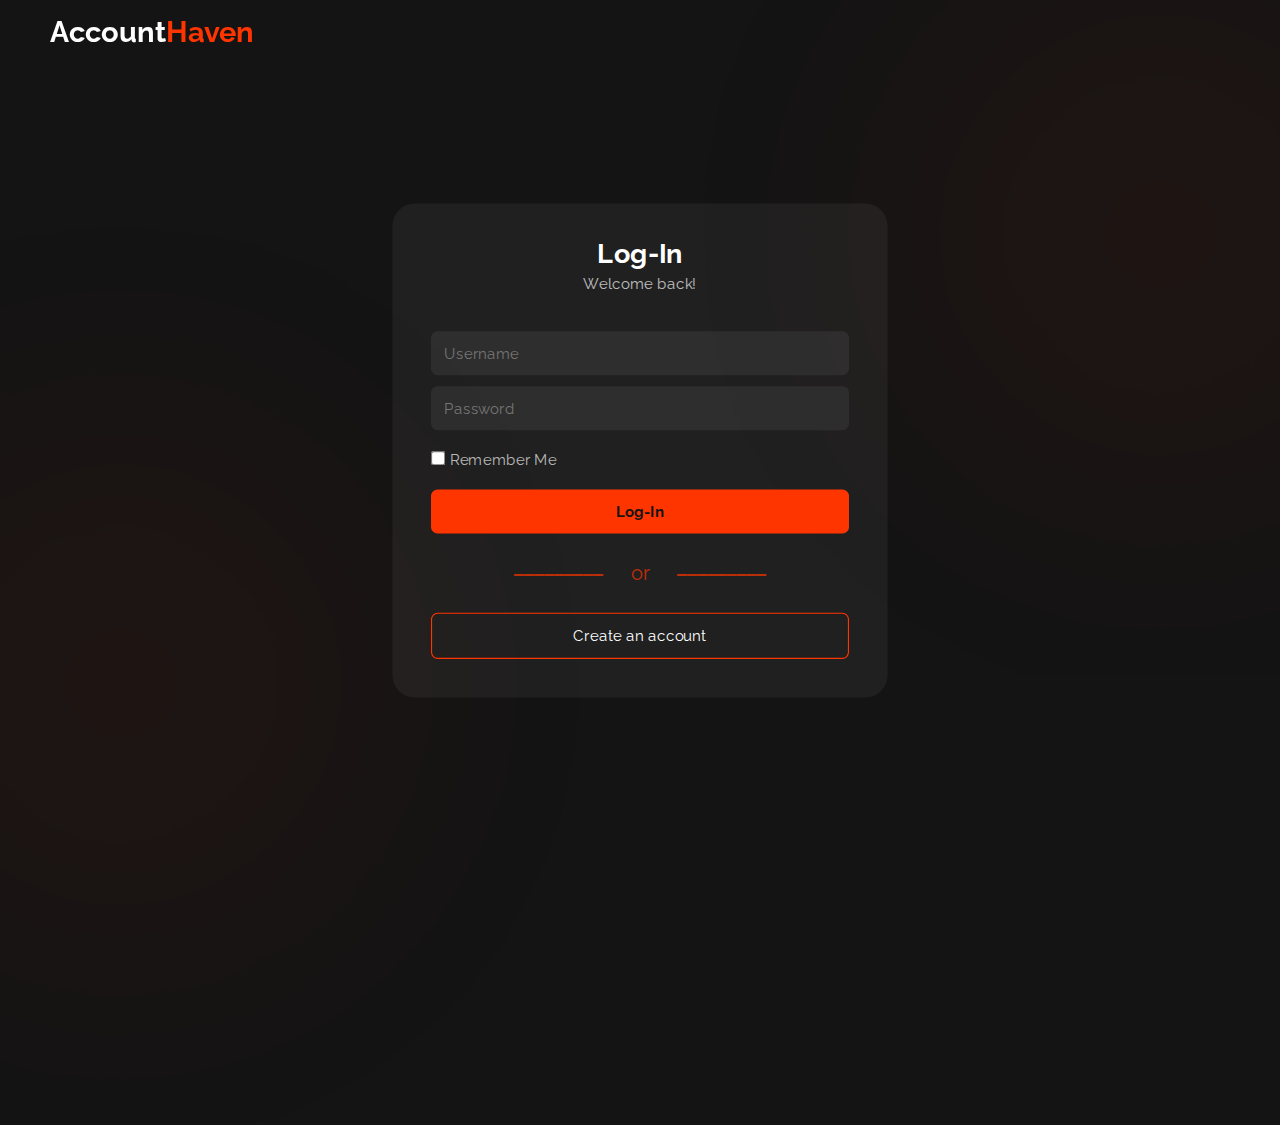
==== commit 9b74620f: "Purge css" ====
--- a/pages/login.html
+++ b/pages/login.html
@@ -19,6 +19,7 @@
       referrerpolicy="no-referrer"
     />
     <link rel="stylesheet" href="../style.css" />
+    <meta name="viewport" content="width=device-width, initial-scale=1" />
     <title>AccountHaven</title>
   </head>
   <body>
@@ -64,7 +65,7 @@
 
             <input type="button" value="Log-In" class="primaryButton" />
             <div>
-              <p id="loginDivider">⎯⎯⎯⎯⎯⎯⎯⎯⎯⎯⎯ <span>or</span> ⎯⎯⎯⎯⎯⎯⎯⎯⎯⎯⎯</p>
+              <p id="loginDivider">⎯⎯⎯⎯⎯⎯⎯⎯⎯ <span>or</span> ⎯⎯⎯⎯⎯⎯⎯⎯⎯</p>
             </div>
             <input
               type="button"
--- a/style.css
+++ b/style.css
@@ -1,7 +1,6 @@
 html {
   overflow: hidden;
 }
-@import url("https://fonts.googleapis.com/css2?family=Raleway:wght@300;400;500;600;700;800;900&display=swap");
 * {
   margin: 0;
   padding: 0;
@@ -20,28 +19,22 @@
   --nexa-light: "nexa-light", sans-serif;
   --nexa-bold: "nexa-bold", sans-serif;
   --bebas: "Bebas Neue", sans-serif;
-
   --integral-regular: "integral-regular", sans-serif;
   --integral-bold: "integral-bold", sans-serif;
   --raleway: "Raleway", sans-serif;
-
-  /* colors */
-
   --primary-red: #ff3500;
-  --black: #141414; /* background color */
+  --black: #141414;
   --white: #ffffff;
   --gray: #bababa;
   --dark-gray: #292929;
   --very-dark-gray: #1c1c1c;
   --dark-red: #b1060f;
 }
-/* ANIMATED UNDERLINE */
 .hover-underline-animation {
   display: inline-block;
   position: relative;
   color: #ff3500;
 }
-
 .hover-underline-animation:after {
   content: "";
   position: absolute;
@@ -54,7 +47,6 @@
   transform-origin: bottom right;
   transition: transform 0.25s ease-out;
 }
-
 .hover-underline-animation:hover:after {
   transform: scaleX(1);
   transform-origin: bottom left;
@@ -64,14 +56,8 @@
     margin-top: 40px;
   }
 }
-
 .landing {
   display: flex;
-}
-#navLogo {
-  width: auto;
-  height: 5vh;
-  transform: translateX(50px);
 }
 .wrapper {
   width: 100%;
@@ -79,96 +65,6 @@
   margin: 0 auto;
   padding: 20px 50px;
 }
-#mockup {
-  height: 70%;
-  position: absolute;
-  top: 190px;
-  right: 500px;
-  z-index: 2;
-}
-#tv {
-  height: 90%;
-  position: absolute;
-  top: 105px;
-  right: -50px;
-}
-.breaker {
-  background-color: var(--primary-red);
-  width: 100%;
-  height: 10px;
-}
-#grains {
-  height: 350%;
-  position: absolute;
-  top: -50vh;
-  right: -50vw;
-  width: 200%;
-  opacity: 0.02;
-  background-image: url(images/grains.png);
-  animation: grain 6s steps(10) infinite;
-  z-index: -1;
-}
-#goldPrice {
-  background-color: var(--primary-red);
-  color: var(--black);
-}
-#desktopPricing {
-  display: block;
-}
-#mobilePricing {
-  display: none;
-}
-.priceCard {
-  background-color: #1c1c1c;
-  border-radius: 20px;
-  border: 1px var(--primary-red) solid;
-  display: flex;
-  flex-direction: column;
-  width: 80%;
-  padding: 20px;
-  margin: auto;
-  margin-bottom: 20px;
-}
-.cardTitle {
-  text-align: center;
-  font-size: 20px;
-  font-weight: bold;
-  margin: 10px;
-}
-.cardBreak {
-  margin-top: 20px;
-  margin-bottom: 20px;
-  color: var(--primary-red);
-  opacity: 0.5;
-}
-.cardText {
-  margin-bottom: 20px;
-  line-height: 150%;
-}
-.cardPricingText {
-  font-size: 25px;
-  font-weight: bold;
-  text-align: center;
-  margin-bottom: 20px;
-}
-.paypalBuy {
-  width: 100%;
-  padding: 15px;
-  text-align: center;
-  border: 1px var(--primary-red) solid;
-  border-radius: 15px;
-  margin-top: 5px;
-  background-color: var(--primary-red);
-  color: white;
-  cursor: pointer;
-  font-size: 12px;
-  font-weight: bold;
-}
-
-.goldBuy {
-  background-color: var(--black);
-  color: var(--primary-red);
-}
 @keyframes grain {
   0% {
     -webkit-transform: translate(10%, -15%);
@@ -214,58 +110,6 @@
     -webkit-transform: translate(10%, -5%);
     transform: translate(20%, -5%);
   }
-}
-#aboutUsMobile {
-  width: 100%;
-  max-width: 300px;
-}
-.vouchCard {
-  background-color: rgba(255, 255, 255, 0.089);
-  border-radius: 20px;
-  border: 1px solid var(--primary-red);
-  width: 300px;
-  padding: 20px;
-  margin: 15px;
-}
-.vouchPFP {
-  border-radius: 50%;
-  width: 60px;
-  border: 1.5px solid var(--primary-red);
-  margin-right: 20px;
-}
-.vouchName {
-  font-size: 18px;
-}
-.vouchOne {
-  display: flex;
-  flex-direction: row;
-  margin-bottom: 20px;
-}
-.vouchTwo {
-  display: flex;
-  flex-direction: column;
-  justify-content: center;
-}
-.vouchDate {
-  font-size: 12px;
-  opacity: 0.5;
-}
-.vouchBreak {
-  width: 70%;
-  float: right;
-  margin-right: 20px;
-  color: var(--primary-red);
-  opacity: 0.5;
-}
-.vouchText {
-  padding-top: 20px;
-  padding-bottom: 20px;
-  font-size: 14px;
-  opacity: 0.8;
-}
-#vouchContainer {
-  display: flex;
-  justify-content: center;
 }
 body {
   background-color: var(--black);
@@ -273,18 +117,13 @@
   font-family: var(--raleway);
   overflow-x: hidden;
 }
-#sidebarExtras {
-  display: none;
-}
 ul {
   list-style: none;
 }
-
 a {
   text-decoration: none;
   color: var(--white);
 }
-
 .btn {
   display: inline-block;
   padding: 10px 15px;
@@ -292,14 +131,14 @@
   border-radius: 10px;
   text-align: center;
   text-transform: capitalize;
-  font-size: 1.25rem; /* 20px */
+  font-size: 1.25rem;
   color: var(--black);
-  transition: box-shadow 400ms;
+  transition: box-shadow 0.4s;
 }
 .btn:hover {
-  box-shadow: rgba(177, 6, 15, 0.26) 0px 35px 50px;
-  -webkit-box-shadow: rgba(177, 6, 15, 0.26) 0px 35px 50px;
-  -moz-box-shadow: rgba(177, 6, 15, 0.26) 0px 35px 50px;
+  box-shadow: rgba(177, 6, 15, 0.26) 0 35px 50px;
+  -webkit-box-shadow: rgba(177, 6, 15, 0.26) 0 35px 50px;
+  -moz-box-shadow: rgba(177, 6, 15, 0.26) 0 35px 50px;
 }
 .btn2 {
   display: inline-block;
@@ -311,18 +150,13 @@
   font-size: 16px;
   margin-right: 20px;
   cursor: pointer;
-  transition: box-shadow 400ms;
+  transition: box-shadow 0.4s;
   color: #141414;
 }
 .btn2:hover {
-  box-shadow: rgba(177, 6, 15, 0.26) 0px 35px 80px;
-  -webkit-box-shadow: rgba(177, 6, 15, 0.26) 0px 35px 80px;
-  -moz-box-shadow: rgba(177, 6, 15, 0.26) 0px 35px 80px;
-}
-.altBtn2 {
-  background-color: rgba(0, 0, 0, 0.308);
-  border-radius: 10px;
-  border: var(--primary-red) 1px solid;
+  box-shadow: rgba(177, 6, 15, 0.26) 0 35px 80px;
+  -webkit-box-shadow: rgba(177, 6, 15, 0.26) 0 35px 80px;
+  -moz-box-shadow: rgba(177, 6, 15, 0.26) 0 35px 80px;
 }
 .link {
   display: inline-block;
@@ -334,87 +168,22 @@
   font-weight: 400;
   padding-left: 20px;
 }
-
 section {
   padding: 50px 0;
 }
-
 .section-header {
   text-align: center;
   margin-bottom: 50px;
 }
-
 .section-header h2 {
   font-size: 50px;
   font-family: var(--bebas);
 }
-
 .section-header p {
   font-size: 16px;
   opacity: 0.7;
   margin-top: 20px;
 }
-
-/* magic */
-
-.magic {
-  z-index: 5;
-  position: absolute;
-  top: calc(50% - 15rem);
-  left: calc(50% - 25rem);
-  width: 50rem;
-  height: 30rem;
-  background: url("./images/hero.png") 50% 50% no-repeat fixed;
-  background-size: cover;
-  border-radius: 50%;
-  z-index: -1;
-  box-shadow: 0 0px 500px 90px var(--black) inset;
-}
-
-/* end of magic */
-
-/* Preloader */
-
-.loader {
-  background: none repeat scroll 0 0 black;
-  position: fixed;
-  pointer-events: none;
-  bottom: 0;
-  left: 0;
-  right: 0;
-  top: 0;
-  width: 100%;
-  height: 100%;
-  z-index: 9999;
-  animation-name: fadeOut;
-  animation-delay: 3s;
-  animation-duration: 1s;
-  animation-fill-mode: forwards;
-}
-
-.loader .loader_inner {
-  background-image: url("./images/preloader-min.gif");
-  background-size: cover;
-  background-repeat: no-repeat;
-  background-position: center center;
-  background-color: rgb(0, 0, 0);
-  height: 250px;
-  width: 250px;
-  transform: translate(-50%, -50%);
-  left: 50%;
-  top: 50%;
-  position: absolute;
-  opacity: 0;
-  animation-name: reveal;
-  animation-delay: 0.5s;
-  animation-duration: 1s;
-  border-radius: 50%;
-  animation-fill-mode: forwards;
-  -moz-box-shadow: 1px 2px 3px rgba(0, 0, 0, 0.774);
-  -webkit-box-shadow: 1px 2px 3px rgba(0, 0, 0, 0.774);
-  box-shadow: 1px 2px 3px rgba(0, 0, 0, 0.774);
-}
-
 @keyframes fadeOut {
   0% {
     opacity: 0.95;
@@ -425,7 +194,6 @@
     z-index: -1;
   }
 }
-
 @keyframes reveal {
   0% {
     opacity: 0;
@@ -434,9 +202,6 @@
     opacity: 0.95;
   }
 }
-
-/* ------- header ------- */
-
 header {
   position: fixed;
   display: flex;
@@ -446,7 +211,6 @@
   z-index: 10;
   backdrop-filter: blur(5px);
 }
-
 @supports (
   (-webkit-backdrop-filter: blur(5px)) or (backdrop-filter: blur(5px))
 ) {
@@ -456,7 +220,6 @@
     backdrop-filter: blur(5px);
   }
 }
-
 #background .backgroundGradient {
   position: absolute;
   height: 100%;
@@ -494,62 +257,38 @@
   font-weight: 800;
   cursor: pointer;
 }
-
 header .header .logo svg {
   margin-right: 5px;
 }
-
 header .header .logo span {
   color: var(--primary-red);
 }
-
 header .header ul li {
   display: inline-block;
   margin: 0 15px;
 }
-
 header .header ul li a {
   font-weight: 500;
   font-size: 16px;
   color: var(--white);
   text-transform: capitalize;
 }
-
-header .header .bar-btns {
-  display: none;
-}
-
-header .header .bar-btns i {
-  font-size: 30px;
-  cursor: pointer;
-  display: none;
-}
-
-/* ---x--- header ---x--- */
-
-/* ------- hero ------- */
-
 .hero {
-  background-image: url(./images/background.png);
-  background-repeat: no-repeat;
-  background-size: cover;
-  background-position: center;
   width: 100%;
   min-height: 100vh;
   display: flex;
   align-items: center;
   justify-content: center;
 }
-
 .hero .content {
-  width: 100%;
+  width: 95%;
   margin: 0 0;
   transform: scale(1.1);
   text-align: center;
 }
 .secondaryHeader {
   font-size: 30px;
-  color: white;
+  color: #fff;
   margin-bottom: 20px;
 }
 .hero .content h1 {
@@ -558,65 +297,21 @@
   font-family: var(--bebas);
   line-height: 40px;
 }
-
 .hero .content h1 span {
   color: var(--primary-red);
 }
-
 .hero .content p {
   opacity: 0.7;
 }
-
 .hero .content .btn-box {
   margin-top: 100px;
 }
-
 .hero .content .btn-box .btn2 {
   padding: 15px 40px;
 }
-
-.hero .content .btn-box .btn2 i {
-  margin-left: 10px;
-  font-size: 16px;
-}
-
-/* ---x--- hero ---x--- */
-
-/* --------- section 2 --------- */
-
 .section-2 {
   position: relative;
 }
-
-.arrows {
-  position: absolute;
-  top: 50%;
-  left: 50%;
-  width: 200px;
-  height: 200px;
-  transform: translate(-50%, 0);
-}
-
-.arrows .arrows-box {
-  position: relative;
-  width: 100%;
-  height: 100%;
-  background-color: seagreen;
-}
-#arrow1 {
-  width: 30%;
-  top: -90px;
-  position: relative;
-}
-.arrows .arrows-box span {
-  position: absolute;
-  width: 50px;
-  height: 50px;
-  display: flex;
-  align-items: center;
-  justify-content: center;
-}
-
 .section-2 .content {
   display: flex;
   align-items: center;
@@ -624,101 +319,12 @@
   position: relative;
   display: none;
 }
-
-.section-2 .replace-img {
-  display: block;
-  margin: 0 auto;
-  width: 80%;
-}
-
 .section-2 .content img {
   width: 200px;
 }
-
-.section-2 .content .item {
-  width: 350px;
-  text-align: center;
-  display: flex;
-  align-items: center;
-  justify-content: space-between;
-  position: absolute;
-  transform: translate(-50%, -50%);
-}
-
-.section-2 .content .item:nth-child(2) {
-  top: 30%;
-  left: calc(100% - 350px);
-}
-
-.section-2 .content .item:nth-child(3) {
-  top: 70%;
-  left: calc(100% - 350px);
-}
-
-.section-2 .content .item:nth-child(4) {
-  top: calc(100% - 100px);
-  left: 50%;
-  flex-direction: column;
-}
-.section-2 .content .item:nth-child(4) img {
-  margin-bottom: 30px;
-}
-
-.section-2 .content .item:nth-child(5) {
-  top: 70%;
-  left: calc(0% + 350px);
-  flex-direction: row-reverse;
-}
-
-.section-2 .content .item:nth-child(6) {
-  top: 30%;
-  left: calc(0% + 350px);
-  flex-direction: row-reverse;
-}
-.section-2 .content .item:nth-child(6) img {
-  width: 25px;
-}
-
-.section-2 .content .item:nth-child(7) {
-  top: calc(0% + 100px);
-  left: 50%;
-  flex-direction: column-reverse;
-}
-.section-2 .content .item:nth-child(7) img {
-  margin-top: 30px;
-}
-
-.section-2 .content .item img {
-  width: 40px;
-}
-
-.section-2 .content .item .text {
-  width: 250px;
-}
-
-.section-2 .content .item .text h6 {
-  color: var(--primary-red);
-  font-size: 20px;
-  font-weight: 800;
-}
-
-.section-2 .content .item .text p {
-  opacity: 0.7;
-  font-weight: 300;
-}
-
-.section-2 .content .item .text p span {
-  opacity: 1;
-  font-weight: 700;
-}
-
-/* ----x---- section 2 ----x---- */
-
-/* --------- section 3 --------- */
-
 .section-3 {
   background-color: var(--primary-red);
-  background-image: url(./images/section-3-background.png);
+  background-image: url(https://flixforever.github.io/tm90d/images/section-3-background.png);
   background-repeat: no-repeat;
   background-position: center;
   background-size: cover;
@@ -726,9 +332,8 @@
   position: relative;
   overflow: hidden;
 }
-
-.section-3::before,
-.section-3::after {
+.section-3::after,
+.section-3::before {
   content: "";
   position: absolute;
   left: 0;
@@ -747,21 +352,18 @@
   border-right: 100vw solid transparent;
   transform: translateY(calc(-100% - -1px));
 }
-
 .section-3 .section-header h2 {
   color: var(--black);
 }
 .section-3 .section-header h2 span {
   color: var(--white);
 }
-
 .section-3 .section-header p {
   color: var(--black);
 }
 .section-3 .section-header p span {
   font-family: var(--nexa-bold);
 }
-
 .section-3 .content {
   display: flex;
   align-items: center;
@@ -769,53 +371,6 @@
   width: 900px;
   margin: 0 auto;
 }
-
-.section-3 .content .item {
-  width: 300px;
-  color: var(--black);
-}
-
-.section-3 .content .item span {
-  font-family: var(--integral-regular);
-  font-size: 40px;
-}
-
-.section-3 .content .item .img-box {
-  width: 200px;
-  height: 200px;
-  margin: 0 auto;
-  border: 5px solid black;
-  border-radius: 100%;
-  display: flex;
-  align-items: center;
-  justify-content: center;
-  background-color: #ffab2c;
-}
-
-.section-3 .content .item .img-box img {
-  width: 100px;
-}
-
-.section-3 .content .item .text {
-  text-align: center;
-  margin: 50px 0;
-}
-
-.section-3 .content .item .text p {
-  font-family: var(--nexa-bold);
-  font-size: 20px;
-}
-
-.section-3 .content .item .text a {
-  font-weight: 600;
-  font-size: 14px;
-  margin-top: 20px;
-}
-
-.section-3 .content .item .text a i {
-  margin-left: 10px;
-}
-
 .btn3 {
   display: inline-block;
   padding: 15px 20px;
@@ -823,920 +378,114 @@
   color: var(--primary-red);
   border-radius: 10px;
 }
-
-/* ----x---- section 3 ----x---- */
-
-/* --------- section 4 --------- */
-
 .section-4 .content {
   border: 2px solid var(--primary-red);
   border-radius: 20px;
-  padding: 0 0px;
+  padding: 0 0;
   transform: scale(0.9, 0.9);
   background-color: var(--very-dark-gray);
 }
-
-.section-4 .content table tr td .method {
-  display: flex;
-  flex-direction: column;
-  justify-content: center;
-}
-
-.section-4 .content table tr td .method p {
-  font-size: 18px;
-}
-
-.section-4 .content table tr td .method .fee {
-  color: #b8b8b8;
-  margin-top: 20px;
-  font-size: 14px;
-}
-
-.section-4 .content table tr td .method .choose {
-  display: flex;
-  align-items: center;
-  margin-top: 10px;
-  padding: 7px;
-  font-size: 10px;
-  background-color: var(--dark-gray);
-  border-radius: 50px;
-  font-weight: bold;
-  width: max-content;
-  width: fit-content;
-}
-
-.section-4 .content table tr td .method .choose p {
-  padding: 10px 20px;
-  border-radius: 50px;
-  cursor: pointer;
-  font-size: 18px;
-}
-.section-4 .content table tr td .method .choose p.active {
-  background-color: #1c1c1c;
-  color: var(--primary-red);
-}
-
-/* ----- */
-
-.section-4 .content table tr td .item {
-  display: flex;
-  flex-direction: column;
-  justify-content: center;
-  align-items: center;
-  padding: 22px 10px;
-  border-radius: 20px;
-  text-align: center;
-  display: none;
-}
-
-.section-4 .content table tr td .item.show {
-  display: flex;
-}
-
-.section-4 .content table tr td .item.active {
-  background-color: var(--dark-red);
-  color: white;
-  padding: 50px 20px 20px 20px;
-  transform: translateY(-40px);
-}
-
-.section-4 .content table tr td .item p {
-  font-family: var(--nexa-bold);
-  font-size: 22px;
-  position: relative;
-  padding-bottom: 10px;
-  width: 100%;
-  margin-bottom: 20px;
-}
-
-.section-4 .content table tr td .item p::after {
-  content: "";
-  position: absolute;
-  top: 100%;
-  left: 0;
-  width: 100%;
-  height: 1px;
-  background-color: var(--primary-red);
-}
-
-.section-4 .content table tr td .item.active p::after {
-  background-color: var(--very-dark-gray);
-}
-
-.section-4 .content table tr td .item span {
-  font-size: 40px;
-  font-weight: bold;
-}
-
-.section-4 .content table tr td .item .btn2 {
-  margin: 30px 0 10px 0;
-  font-family: var(--nexa-bold);
-}
-
-.section-4 .content table tr td .item.active .btn2 {
-  background-image: none;
-  background-color: var(--very-dark-gray);
-  font-weight: normal;
-  color: white;
-}
-
-/* ----------------------- */
-
-.section-4 .content table {
-  margin-bottom: 50px;
-  width: 100%;
-}
-
-.section-4 .content table tr {
-  position: relative;
-}
-
-.section-4 .content table tr td {
-  font-size: 16px;
-  color: #9d9d9d;
-  padding: 22px 40px;
-}
-
-.section-4 .content table tr:nth-child(2)::after,
-.section-4 .content table tr:nth-child(3)::after,
-.section-4 .content table tr:nth-child(4)::after {
-  content: "";
-  position: absolute;
-  top: 110%;
-  left: 0;
-  width: 93%;
-  height: 1px;
-  background-color: #353535;
-  margin-left: 30px;
-  margin-right: 30px;
-}
-
-.section-4 .content table tr td:nth-child(2),
-.section-4 .content table tr td:nth-child(3),
-.section-4 .content table tr td:nth-child(4) {
-  text-align: center;
-  color: var(--white);
-}
-
-/* ----x---- section 4 ----x---- */
-
-/* --------- section 5 --------- */
-
 .section-5 .content {
   padding: 0 50px;
   transform: scale(0.8, 0.8);
   color: #ffffffba;
 }
-.faqBreak {
-  opacity: 0.25;
-}
-.section-5 .content .item {
-  margin: 30px 0;
-  position: relative;
-  font-size: 14px;
-}
-
-.section-5 .content .item.active {
-  height: 150px;
-}
-
-.section-5 .content .item .title {
-  display: flex;
-  align-items: center;
-  justify-content: space-between;
-  position: relative;
-}
-
-.section-5 .content .item .title p {
-  font-family: var(--nexa-bold);
-  font-size: 22px;
-}
-
-.section-5 .content .item .title .buttons {
-  border: none;
-  background-color: transparent;
-  cursor: pointer;
-}
-
-.section-5 .content .item .title .buttons svg {
-  display: none;
-}
-
-.section-5 .content .item .title .buttons svg.show {
-  display: block;
-}
-
-.section-5 .content .item .dropdown-content {
-  padding-right: 40px;
-  margin-top: 20px;
-  position: absolute;
-  top: 0;
-  left: 0;
-  transition: all 0.3s;
-  opacity: 0;
-}
-
-.section-5 .content .item .dropdown-content.show {
-  opacity: 1;
-  top: 40px;
-}
-
-.section-5 .content .item .dropdown-content p {
-  font-size: 18px;
-  color: #e1e1e1;
-  opacity: 0.7;
-  margin-bottom: 10px;
-}
-
-/* ----x---- section 5 ----x---- */
-
-/* --------- footer --------- */
-
-footer {
-  background-color: #cc0913;
-  position: relative;
-  overflow: hidden;
-}
-
-footer::before {
-  content: "";
-  position: absolute;
-  top: 0;
-  left: 0;
-  width: 0;
-  height: 0;
-  border-top: 220px solid var(--black);
-  border-left: 100vw solid transparent;
-  transform: translateY(-1px);
-}
-
-footer .top-content {
-  width: 800px;
-  display: flex;
-  align-items: center;
-  justify-content: center;
-  margin: 0 auto;
-  border-radius: 20px;
-  box-shadow: 0 -1px 10px 0 rgba(0, 0, 0, 0.267);
-  background-color: #cc0913;
-  position: relative;
-  z-index: 1;
-  padding: 0px 50px;
-}
-
-footer .top-content .part:nth-child(1) {
-  background-image: url(./images/circles.png);
-  background-position: center;
-  background-repeat: no-repeat;
-  background-size: cover;
-}
-
-footer .top-content .part p {
-  font-size: 25px;
-  margin-bottom: 30px;
-  text-shadow: 2px 2px 5px rgba(0, 0, 0, 0.11);
-}
-
-footer .top-content .part .btn3 {
-  font-family: var(--nexa-bold);
-  font-weight: bold;
-  font-size: 18px;
-  text-transform: capitalize;
-}
-
-footer .top-content .part img {
-  width: 100%;
-}
-
-footer .content {
-  padding: 50px 0 0;
-  text-align: center;
-}
-
-footer .content ul {
-  margin: 20px 0;
-}
-
-footer .content ul li {
-  display: inline-block;
-  position: relative;
-  padding: 0 25px;
-}
-
-footer .content ul li a {
-  font-size: 14px;
-  font-weight: 400;
-  text-transform: capitalize;
-  color: white;
-}
-
-footer .content ul:nth-child(1) li:nth-child(1)::after,
-footer .content ul:nth-child(1) li:nth-child(2)::after,
-footer .content ul:nth-child(1) li:nth-child(3)::after,
-footer .content ul:nth-child(2) li:nth-child(1)::after {
-  content: "";
-  position: absolute;
-  width: 1px;
-  height: 100%;
-  top: 0;
-  left: 100%;
-  background-color: white;
-}
-
-footer .content .scroll-up {
-  width: 80px;
-  border: 1px solid white;
-  border-radius: 100%;
-  padding: 25px 20px;
-  margin: 50px auto 0 auto;
-  cursor: pointer;
-  transform: scale(0.5);
-}
-
-footer .content .copyright {
-  color: white;
-  margin-top: 20px;
-}
-
-/* ----x---- footer ----x---- */
-
-/* responsive media */
-
 @media screen and (max-width: 1440px) {
-  /* --------- section 2 --------- */
-
-  .section-2 .content .item:nth-child(2) {
-    left: calc(100% - 250px);
-  }
-  .section-2 .content .item:nth-child(3) {
-    left: calc(100% - 250px);
-  }
-  .section-2 .content .item:nth-child(5) {
-    left: calc(0% + 250px);
-  }
-  .section-2 .content .item:nth-child(6) {
-    left: calc(0% + 250px);
-  }
-
-  /* ----x---- section 2 ----x---- */
-
-  /* --------- section 3 --------- */
-
   .section-3 .content {
     width: 800px;
   }
-
-  /* ----x---- section 3 ----x---- */
-}
-
+}
 @media screen and (max-width: 1280px) {
   .btn2 {
     font-size: 16px;
   }
-  .v333_314 {
-    right: 50px;
-  }
-  #tv {
-    right: -100px;
-  }
   .link {
     font-size: 16px;
   }
-
-  /* .section-header h2,
-  .section-header h2 span {
-    font-size: 40px;
-  }
-  .section-header p {
-    font-size: 14px;
-  } */
-
-  /* --------- header --------- */
-
   header .header ul li a {
     font-size: 16px;
   }
-
-  /* ----x---- header ----x---- */
-
-  /* --------- hero --------- */
-
-  /* .hero .content h1 {
-    font-size: 45px;
-  } */
-  /* 
-  .hero .content h1 span {
-    font-size: 69px;
-  } */
-
   .hero .content p {
     font-size: 18px;
   }
-
-  /* ----x---- hero ----x---- */
-
-  /* --------- section 2 --------- */
-
-  .section-2 .content .item:nth-child(2) {
-    left: calc(100% - 200px);
-  }
-  .section-2 .content .item:nth-child(3) {
-    left: calc(100% - 200px);
-  }
-  .section-2 .content .item:nth-child(5) {
-    left: calc(0% + 200px);
-  }
-  .section-2 .content .item:nth-child(6) {
-    left: calc(0% + 200px);
-  }
-
-  /* ----x---- section 2 ----x---- */
-
-  /* --------- section 3 --------- */
-
   .section-3 .content {
     width: 700px;
   }
-
-  .section-3 .content .item span {
-    font-size: 40px;
-  }
-
-  .section-3 .content .item .img-box {
-    width: 170px;
-    height: 170px;
-  }
-
-  .section-3 .content .item .img-box img {
-    width: 70px;
-  }
-
-  .section-3 .content .item .text p {
-    font-size: 18px;
-  }
-
-  .section-3 .content .item .text a {
-    font-size: 12px;
-  }
-
-  /* ----x---- section 3 ----x---- */
-
-  /* --------- section 5 --------- */
-
-  /* ----x---- section 5 ----x---- */
-}
-
+}
 @media screen and (max-width: 1080px) {
-  #navLogo {
-    transform: translateX(0px);
-  }
   #content {
     display: none;
   }
-  #vouchContainer {
-    flex-direction: column;
-    align-items: center;
-  }
-  .magic {
-    left: calc(50% - 20rem);
-    width: 40rem;
-    display: none;
-  }
-  #arrow1 {
-    display: none;
-  }
-  /* --------- header --------- */
-
-  #sidebarExtras {
-    display: block;
-  }
-
-  header .header ul.show {
-    display: flex;
-    left: calc(100% - 500px);
-  }
-
-  #open {
-    position: relative;
-    display: block;
-    z-index: 20;
-  }
-  #open.close {
-    position: relative;
-    display: none;
-    z-index: 20;
-  }
-
-  #close {
-    position: relative;
-    display: none;
-    z-index: 20;
-  }
-  #close.show {
-    position: relative;
-    display: block;
-    z-index: 20;
-  }
-
-  /* ----x---- header ----x---- */
-
-  /* --------- hero --------- */
-
-  /* .hero .content h1 {
-    font-size: 40px;
-  } */
-
-  /* .hero .content h1 span {
-    font-size: 62px;
-  } */
-
   .hero .content p {
     font-size: 16px;
   }
-
-  /* ----x---- hero ----x---- */
-
-  /* --------- section 2 --------- */
-
   .section-2 .content img {
     width: 150px;
   }
-
-  .section-2 .content .item {
-    width: 300px;
-  }
-
-  .section-2 .content .item:nth-child(2) {
-    left: calc(100% - 150px);
-  }
-  .section-2 .content .item:nth-child(3) {
-    left: calc(100% - 150px);
-  }
-  .section-2 .content .item:nth-child(5) {
-    left: calc(0% + 150px);
-  }
-  .section-2 .content .item:nth-child(6) {
-    left: calc(0% + 150px);
-  }
-
-  .section-2 .content .item img {
-    width: 25px;
-  }
-
-  .section-2 .content .item:nth-child(6) img {
-    width: 15px;
-  }
-
-  .section-2 .content .item .text h6 {
-    font-size: 16px;
-  }
-
-  .section-2 .content .item .text p {
-    font-size: 13px;
-  }
-
-  /* ----x---- section 2 ----x---- */
-
-  /* --------- section 3 --------- */
-
   .section-3 {
     padding: 100px 0;
   }
-
   .section-3::before {
     border-top: 100px solid var(--black);
   }
   .section-3::after {
     border-bottom: 100px solid var(--black);
   }
-
   .section-3 .content {
     flex-direction: column;
   }
-  .section-3 .content .item {
-    margin: 20px 0;
-  }
-
-  /* ----x---- section 3 ----x---- */
-
-  /* --------- section 4 --------- */
-
-  .section-4 .content table tr td {
-    font-size: 16px;
-    padding: 20px 10px;
-  }
-
-  .section-4 .content table tr td .method p,
-  .section-4 .content table tr td .method .choose p {
-    font-size: 16px;
-  }
-  .section-4 .content table tr td .method .fee {
-    font-size: 12px;
-  }
-  .section-4 .content table tr td .item p {
-    font-size: 18px;
-  }
-  .section-4 .content table tr td .item span {
-    font-size: 35px;
-  }
-  .section-4 .content table tr td .item .btn2 {
-    font-size: 14px;
-  }
-
-  /* ----x---- section 4 ----x---- */
-
-  /* --------- section 5 --------- */
-
-  /* ----x---- section 5 ----x---- */
-
-  /* --------- footer --------- */
-
-  footer::before {
-    border-top: 150px solid var(--black);
-  }
-
-  footer .top-content {
-    width: 600px;
-    padding: 20px 30px;
-  }
-
-  footer .top-content .part p {
-    font-size: 25px;
-  }
-
-  footer .top-content .part .btn3 {
-    font-size: 16px;
-  }
-
-  footer .content ul li a {
-    font-size: 16px;
-  }
-
-  footer .content .scroll-up {
-    width: 70px;
-    padding: 21px 20px;
-  }
-
-  /* ----x---- footer ----x---- */
-}
-
+}
 @media screen and (max-width: 900px) {
   #section2-logo {
     display: none;
   }
-  #registerButton01 {
-    width: 90% !important;
-  }
-  #registerButton02 {
-    width: 90% !important;
-  }
   .section-header p {
     font-size: 12px;
   }
-
-  /* --------- hero --------- */
-
   .hero .content {
-    width: 100%;
-  }
-  /* .hero .content h1 {
-    font-size: 39px;
-  } */
-  /* .hero .content h1 span {
-    font-size: 60px;
-  } */
+    width: 95%;
+  }
   .hero .content p {
     font-size: 16px;
   }
-
-  /* ----x---- hero ----x---- */
-
-  /* --------- section 2 --------- */
-
-  .section-2 .replace-img {
-    display: none;
-  }
-
   .section-2 .content {
     display: flex;
   }
-
   .section-2 .content img {
     width: 130px;
   }
-
-  .section-2 .content .item {
-    flex-direction: column !important;
-    left: 50% !important;
-  }
-
-  .section-2 .content .item img {
-    margin-bottom: 20px;
-  }
-
-  .section-2 .content .item:nth-child(2) {
-    top: calc(100%);
-  }
-  .section-2 .content .item:nth-child(3) {
-    top: calc(100% - 200px);
-  }
-  .section-2 .content .item:nth-child(4) {
-    top: calc(100% - 400px);
-  }
-  .section-2 .content .item:nth-child(5) {
-    top: calc(0% + 400px);
-  }
-  .section-2 .content .item:nth-child(6) {
-    top: calc(0% + 200px);
-  }
-  .section-2 .content .item:nth-child(7) {
-    top: 0;
-  }
-
-  /* ----x---- section 2 ----x---- */
-
-  /* --------- section 3 --------- */
-
   .section-3 .content {
     width: 100%;
   }
-
-  .section-3 .content .item .img-box {
-    width: 150px;
-    height: 150px;
-  }
-
-  .section-3 .content .item span {
-    font-size: 35px;
-  }
-
-  .section-3 .content .item .img-box img {
-    width: 60px;
-  }
-
-  .section-3 .content .item .text a {
-    font-size: 10px;
-  }
-
-  /* ----x---- section 3 ----x---- */
-
-  /* --------- section 4 --------- */
-
-  .section-4 .content table {
-    display: block;
-    table-layout: fixed;
-    overflow-x: auto;
-  }
-
-  .section-4 .content table tr td {
-    min-width: 200px;
-  }
-
-  .section-4 .content table tr td {
-    font-size: 16px;
-  }
-
-  /* ----x---- section 4 ----x---- */
-
-  /* --------- section 5 --------- */
-
   .section-5 .content {
     padding: 0;
   }
-
-  /* ----x---- section 5 ----x---- */
-}
-
+}
 @media screen and (max-width: 768px) {
-  .magic {
-    left: calc(50% - 15rem);
-    width: 30rem;
-  }
-
-  header .header ul.show {
-    left: calc(100% - 400px);
-  }
-
   .section-header p {
     font-size: 12px;
   }
-
-  /* --------- hero --------- */
-
-  /* .hero .content h1 {
-    font-size: 33px;
-  } */
-  /* 
-  .hero .content h1 span {
-    font-size: 51px;
-  } */
-
   .hero .content p {
     font-size: 14px;
   }
-
-  /* ----x---- hero ----x---- */
-
-  /* --------- section 3 -------- */
-
-  .section-3 .content .item .text {
-    margin: 30px 0;
-  }
-
-  /* ----x---- section 3 ----x---- */
-
-  /* --------- section 4 --------- */
-
-  .section-4 .content table {
-    display: block;
-    table-layout: fixed;
-    overflow-x: auto;
-  }
-
-  /* ----x---- section 4 ----x---- */
-
-  /* --------- section 5 --------- */
-
-  .section-5 .content .item.active {
-    height: 150px;
-  }
-
-  /* ----x---- section 5 ----x---- */
-
-  /* --------- footer --------- */
-
-  footer .top-content {
-    width: 500px;
-  }
-
-  footer .top-content .part p {
-    font-size: 22px;
-    margin-bottom: 15px;
-  }
-
-  footer .top-content .part .btn3 {
-    font-size: 14px;
-  }
-
-  /* ----x---- footer ----x---- */
-}
-
+}
 @media screen and (max-width: 600px) {
   .wrapper {
     padding: 20px 25px;
   }
-  footer .top-content {
-    width: 100%;
-  }
-  footer .top-content .part .btn3 {
-    padding: 12px;
-  }
-  .section-5 .content .item.active {
-    height: 150px;
-  }
-  .section-5 .content .item .dropdown-content p {
-    font-size: 15px;
-  }
-}
-
+}
 @media screen and (max-width: 500px) {
-  .magic {
-    top: calc(50% - 10rem);
-    left: calc(50% - 10rem);
-    width: 20rem;
-    height: 20rem;
-  }
-
   .section-header p {
     font-size: 12px;
   }
-
   .section-header {
     margin-bottom: 50px;
   }
-
   section {
     padding: 50px 0;
   }
-
-  /* --------- header --------- */
-
-  header .header ul.show {
-    left: calc(100% - 300px);
-  }
-
-  /* ----x---- header ----x---- */
-
-  /* --------- hero --------- */
-
-  /* .hero .content h1 {
-    font-size: 28px;
-  } */
-  /* .hero .content h1 span {
-    font-size: 44px;
-  } */
   .hero .content .btn-box .btn2 {
-    margin-right: 0px;
+    margin-right: 0;
   }
   .hero .content h1 {
     font-size: 50px;
@@ -1744,564 +493,25 @@
   .hero .content p {
     font-size: 13px;
   }
-
-  /* ----x---- hero ----x---- */
-
-  /* --------- section 2 --------- */
-
   .section-2 .section-header {
     margin-bottom: 100px;
   }
-
-  /* ----x---- section 2 ----x---- */
-
-  /* --------- section 3 --------- */
-
-  .section-3 .content .item {
-    width: 250px;
-  }
-
-  /* ----x---- section 3 ----x---- */
-
-  /* --------- section 5 --------- */
-
-  .section-5 .content .item .title .buttons {
-    margin-left: 20px;
-    z-index: 20;
-  }
-
-  .section-5 .content .item.active {
-    height: 150px;
-  }
-
-  /* ----x---- section 5 ----x---- */
-
-  /* --------- footer --------- */
-
-  footer .top-content {
-    padding: 20px;
-  }
-
-  footer .top-content .part p {
-    font-size: 18px;
-  }
-
-  footer .top-content .part .btn3 {
-    padding: 10px;
-  }
-
-  footer .content {
-    margin: 0;
-  }
-
-  footer .content ul li {
-    padding: 0 10px;
-  }
-
-  /* ----x---- footer ----x---- */
-}
-
+}
 @media screen and (max-width: 400px) {
   .wrapper {
     padding: 20px 15px;
   }
-
-  /* --------- hero --------- */
-
-  /* .hero .content h1 {
-    font-size: 26px;
-  } */
-
-  /* .hero .content h1 span {
-    font-size: 41px;
-  } */
-
   .hero .content p {
     font-size: 12px;
   }
-
-  /* ----x---- hero ----x---- */
-
-  /* --------- section 3 --------- */
-
   .section-3 {
     padding: 50px 0;
   }
-
   .section-3::after {
     border-bottom: 50px solid var(--black);
   }
-
   .section-3::before {
     border-top: 50px solid var(--black);
-  }
-
-  /* ----x---- section 3 ----x---- */
-
-  /* --------- footer --------- */
-
-  footer::before {
-    border-top: 100px solid var(--black);
-  }
-
-  footer .top-content .part img {
-    max-width: 450px;
-  }
-
-  /* ----x---- footer ----x---- */
-}
-
-/* other pages */
-
-.page-section-header {
-  position: relative;
-}
-
-.page-section-header h2 {
-  font-family: var(--integral-regular);
-  font-size: 45px;
-  color: var(--black);
-  background-color: var(--primary-red);
-  padding: 10px;
-  display: inline-block;
-  transform: translate(0px, 10px);
-}
-
-.page-section-header span {
-  position: absolute;
-  top: 0;
-  left: 0;
-  font-family: var(--integral-regular);
-  font-size: 90px;
-  color: var(--black);
-  -webkit-text-stroke: 1px var(--primary-red);
-  z-index: -1;
-}
-
-.page-section-header span:nth-child(2) {
-  transform: translateY(-50%);
-}
-.page-section-header span:nth-child(3) {
-  transform: translateY(25px);
-}
-
-/* --------------------- upgrade page --------------------- */
-
-.upgrade-section-2 {
-  padding: 0px 0;
-  max-width: 1300px;
-  margin: 0 auto;
-}
-
-.upgrade-section-2 .content {
-  margin-top: 150px;
-  display: flex;
-  align-items: center;
-}
-
-.upgrade-section-2 .content .choose {
-  width: 800px;
-  position: relative;
-}
-
-.upgrade-section-2 .content .choose::after {
-  content: "";
-  position: absolute;
-  top: 0;
-  left: 100%;
-  width: 2px;
-  height: 100%;
-  background-color: var(--primary-red);
-}
-
-.upgrade-section-2 .content .choose .choose-item {
-  display: flex;
-  align-items: center;
-  margin: 50px 0;
-  cursor: pointer;
-  height: 50px;
-  position: relative;
-}
-
-.upgrade-section-2 .content .choose .choose-item span {
-  width: 20px;
-  height: 20px;
-  border-radius: 100%;
-  border: 2px solid var(--primary-red);
-  position: relative;
-  margin-right: 80px;
-}
-
-.upgrade-section-2 .content .choose .choose-item.active span {
-  width: 50px;
-  height: 50px;
-  border: 18px solid var(--primary-red);
-  margin-right: 50px;
-  transform: translateX(-15px);
-}
-
-.upgrade-section-2 .content .choose .choose-item.done span {
-  background-color: var(--primary-red);
-}
-
-.upgrade-section-2 .content .choose .choose-item:nth-child(1):after,
-.upgrade-section-2 .content .choose .choose-item:nth-child(2):after,
-.upgrade-section-2 .content .choose .choose-item:nth-child(3):after {
-  content: "";
-  position: absolute;
-  top: 101%;
-  left: 9px;
-  width: 2px;
-  height: 80px;
-  background-color: var(--primary-red);
-  transform: translateY(-15px);
-}
-
-.upgrade-section-2 .content .choose .choose-item p {
-  font-size: 20px;
-  font-family: var(--nexa-bold);
-}
-
-.upgrade-section-2 .content .chosen-content {
-  margin: 25px 50px;
-  background-color: #191919;
-  padding: 20px;
-  border-radius: 20px;
-}
-
-.upgrade-section-2 .content .chosen-content .item {
-  display: none;
-}
-.upgrade-section-2 .content .chosen-content .item.active {
-  display: block;
-  width: 600px;
-  padding: 20px;
-}
-
-.upgrade-section-2 .content .chosen-content .item .title {
-  color: var(--primary-red);
-  font-size: 30px;
-  font-family: var(--bebas);
-  margin-bottom: 20px;
-}
-
-.upgrade-section-2 .content .chosen-content .item .item-content .form {
-  position: relative;
-}
-
-.upgrade-section-2 .content .chosen-content .item .item-content .form input {
-  width: 100%;
-  padding: 20px;
-  font-size: 25px;
-  margin: 20px 0;
-  border: none;
-  outline: none;
-  border: 1px solid var(--primary-red);
-  border-radius: 10px;
-  background-color: transparent;
-  color: var(--white);
-}
-
-.upgrade-section-2 .content .chosen-content .item .item-content .form label {
-  position: absolute;
-  top: 6px;
-  left: 50px;
-  padding: 0 10px;
-  background-color: #191919;
-  font-size: 20px;
-  font-family: var(--nexa-light);
-  color: var(--primary-red);
-}
-
-.upgrade-section-2
-  .content
-  .chosen-content
-  .item
-  .item-content
-  .form
-  label:nth-child(3) {
-  top: 120px;
-}
-.upgrade-section-2 .content .chosen-content .item .item-content ul {
-  list-style: circle;
-  padding-left: 20px;
-}
-.upgrade-section-2 .content .chosen-content .item .item-content ul li {
-  padding-left: 20px;
-  margin: 10px 0;
-}
-
-.upgrade-section-2 .content .chosen-content .item .item-content ul li p {
-  font-family: var(--nexa-bold);
-}
-
-.upgrade-section-2
-  .content
-  .chosen-content
-  .item
-  .item-content
-  ul
-  li:nth-child(4)
-  p {
-  display: inline;
-}
-
-.upgrade-section-2 .content .chosen-content .item .item-content p,
-.upgrade-section-2 .content .chosen-content .item .item-content span {
-  font-size: 20px;
-  font-family: var(--nexa-bold);
-  color: #8c8c8c;
-}
-
-.upgrade-section-2 .content .chosen-content .item .item-content span {
-  display: block;
-  margin-top: 20px;
-}
-
-.continue-btn {
-  display: inline-block;
-  background-color: var(--primary-red);
-  padding: 20px 30px;
-  border-radius: 10px;
-  margin: 20px 0;
-  color: var(--black);
-  font-size: 21px;
-  font-family: var(--nexa-bold);
-}
-
-.continue-btn i {
-  margin-left: 10px;
-}
-
-.upgrade-section-2
-  .content
-  .chosen-content
-  .item
-  .item-content
-  ul
-  li
-  .readmore {
-  display: inline-block;
-  color: var(--primary-red);
-  text-decoration: underline;
-  opacity: 1;
-  font-weight: 700;
-}
-
-@media screen and (max-width: 1240px) {
-  .upgrade-section-2 {
-    padding: 150px 0 100px;
-  }
-  .page-section-header h2 {
-    font-size: 33px;
-    transform: translate(25px, 5px);
-  }
-  .page-section-header span {
-    font-size: 50px;
-  }
-  .upgrade-section-2 .content .choose {
-    width: 500px;
-  }
-  .upgrade-section-2 .content .choose .choose-item span {
-    width: 15px;
-    height: 15px;
-    margin-right: 10px;
-  }
-  .upgrade-section-2 .content .choose .choose-item.active span {
-    width: 30px;
-    height: 30px;
-    border: 10px solid var(--primary-red);
-    transform: translateX(-5px);
-    margin-right: 5px;
-  }
-  .upgrade-section-2 .content .choose .choose-item p {
-    font-size: 18px;
-  }
-  .upgrade-section-2 .content .chosen-content .item .title {
-    font-size: 27px;
-  }
-  .upgrade-section-2 .content .chosen-content .item .item-content p,
-  .upgrade-section-2 .content .chosen-content .item .item-content span {
-    font-size: 20px;
-  }
-  .continue-btn {
-    font-size: 18px;
-  }
-  .upgrade-section-2 .content .choose .choose-item:nth-child(1)::after,
-  .upgrade-section-2 .content .choose .choose-item:nth-child(2)::after,
-  .upgrade-section-2 .content .choose .choose-item:nth-child(3)::after {
-    left: 7px;
-    height: 86px;
-    transform: translateY(-18px);
-  }
-  .upgrade-section-2 .content .choose .choose-item.active span {
-    transform: translateX(-7px);
-  }
-}
-
-@media screen and (max-width: 1080px) {
-  .hero .content {
-    width: 100%;
-  }
-  #mobilePricing {
-    display: block;
-  }
-  #desktopPricing {
-    display: none;
-  }
-  .upgrade-section-2 .content .choose {
-    width: 400px;
-  }
-  .upgrade-section-2 .content .chosen-content .item .title {
-    font-size: 24px;
-  }
-  .upgrade-section-2 .content .chosen-content .item .item-content p,
-  .upgrade-section-2 .content .chosen-content .item .item-content span {
-    font-size: 18px;
-  }
-  .continue-btn {
-    font-size: 16px;
-  }
-  .upgrade-section-2 .content .choose .choose-item p {
-    font-size: 16px;
-  }
-  .upgrade-section-2 .content .chosen-content .item .item-content .form label {
-    font-size: 18px;
-    top: 8px;
-  }
-}
-
-@media screen and (max-width: 900px) {
-  .page-section-header {
-    text-align: center;
-  }
-  .page-section-header h2 {
-    font-size: 30px;
-    transform: translate(0, 2px);
-  }
-  .page-section-header span {
-    font-size: 45px;
-  }
-  .page-section-header span:nth-child(2) {
-    left: 50%;
-    transform: translate(-50%, -50%);
-    white-space: nowrap;
-  }
-  .page-section-header span:nth-child(3) {
-    left: 50%;
-    transform: translate(-50%, 25px);
-  }
-  .upgrade-section-2 .content .chosen-content {
-    margin: 25px;
-  }
-  .upgrade-section-2 .content .chosen-content .item .title {
-    font-size: 20px;
-  }
-  .upgrade-section-2 .content .chosen-content .item .item-content .form label {
-    font-size: 16px;
-    top: 12px;
-  }
-  .upgrade-section-2 .content .chosen-content .item .item-content p,
-  .upgrade-section-2 .content .chosen-content .item .item-content span {
-    font-size: 16px;
-  }
-  .continue-btn {
-    padding: 15px 20px;
-  }
-  .upgrade-section-2 {
-    padding: 100px 0;
-  }
-  .upgrade-section-2 .content {
-    margin-top: 100px;
-  }
-  .upgrade-section-2 .content .choose::after {
-    margin: 0 10px;
-  }
-  .upgrade-section-2 .content .choose .choose-item.active span {
-    width: 20px;
-    height: 20px;
-    border: 5px solid var(--primary-red);
-  }
-  .upgrade-section-2 .content .choose .choose-item span {
-    width: 10px;
-    height: 10px;
-  }
-  .upgrade-section-2 .content .choose .choose-item p {
-    font-size: 14px;
-  }
-  .upgrade-section-2 .content .choose .choose-item:nth-child(1)::after,
-  .upgrade-section-2 .content .choose .choose-item:nth-child(2)::after,
-  .upgrade-section-2 .content .choose .choose-item:nth-child(3)::after {
-    left: 5px;
-    height: 90px;
-    transform: translateY(-20px);
-  }
-  .upgrade-section-2 .content .choose .choose-item.active span {
-    transform: translateX(-4px);
-  }
-}
-
-@media screen and (max-width: 768px) {
-  .page-section-header h2 {
-    font-size: 25px;
-  }
-  .page-section-header span {
-    font-size: 35px;
-  }
-  .upgrade-section-2 {
-    padding: 100px 0 50px 0;
-  }
-  .upgrade-section-2 .content .chosen-content .item .item-content .form input {
-    font-size: 20px;
-  }
-  .upgrade-section-2 .content .chosen-content {
-    width: 700px;
-  }
-}
-
-@media screen and (max-width: 550px) {
-  .upgrade-section-2 .content .chosen-content .item .title {
-    font-size: 16px;
-  }
-  .upgrade-section-2 .content .chosen-content .item .item-content .form label {
-    font-size: 12px;
-    top: 15px;
-  }
-  .upgrade-section-2 .content .chosen-content .item .item-content p,
-  .upgrade-section-2 .content .chosen-content .item .item-content span {
-    font-size: 14px;
-  }
-  .continue-btn {
-    font-size: 14px;
-    padding: 12px;
-  }
-  .page-section-header h2 {
-    font-size: 20px;
-  }
-  .page-section-header span {
-    font-size: 30px;
-  }
-  .upgrade-section-2 .content {
-    margin-top: 50px;
-  }
-  .upgrade-section-2 .content .choose .choose-item p {
-    font-size: 12px;
-  }
-  .upgrade-section-2 .content .choose .choose-item.active span {
-    width: 15px;
-    height: 15px;
-  }
-  .upgrade-section-2 .content .choose {
-    width: 100%;
-  }
-  .upgrade-section-2 .content .choose .choose-item.active span {
-    transform: translateX(-2px);
-  }
-  .upgrade-section-2 .content .chosen-content .item .item-content ul {
-    padding: 0;
-  }
-  .upgrade-section-2 .content .chosen-content .item .item-content ul li {
-    padding: 0;
   }
 }
 
@@ -2309,108 +519,17 @@
   .wrapper {
     padding: 20px 15px;
   }
-  .upgrade-section-2 .content .chosen-content {
-    margin: 25px 0 25px 15px;
-  }
-  .upgrade-section-2 .content .choose .choose-item p {
-    font-size: 10px;
-  }
-}
+}
+/* ----------x---------- login page ----------x---------- */
 
-/* ----------x---------- upgrade page ----------x---------- */
-
-/* --------------------- read more page --------------------- */
-
-.readmore-body {
-  background-color: var(--white);
-}
-
-.readmore-header {
-  background-color: var(--black);
-}
-
-.readmore-section-2 {
-  max-width: 1300px;
-  margin: 0 auto;
-  padding-top: 200px;
-}
-
-.readmore-section-2 .page-section-header span {
-  color: transparent;
-  -webkit-text-stroke: 1px black;
-}
-
-.readmore-section-2 .content {
-  margin: 100px 0;
-  color: black;
-  font-size: 25px;
-  padding: 0 50px;
-}
-
-.readmore-section-2 .content .title {
-  font-family: var(--nexa-bold);
-}
-
-.readmore-section-2 .content p {
-  margin: 50px 0;
-  font-family: var(--nexa-light);
-}
-
-.readmore-footer {
-  overflow: visible;
-  padding-top: 200px;
-}
-
-.readmore-footer::before {
-  display: none;
-}
-
-.readmore-footer .top-content {
-  position: absolute;
-  top: 0;
-  left: 50%;
-  transform: translate(-50%, -30%);
-}
-
-.readmore-footer .top-content .part {
-  padding: 25px 0;
-}
-
-@media screen and (max-width: 1080px) {
-  .readmore-section-2 {
-    padding: 150px 0 50px 0;
-  }
-  .readmore-section-2 .content {
-    font-size: 21px;
-    padding: 0 25px;
-  }
-}
-@media screen and (max-width: 900px) {
-  .readmore-footer {
-    padding-top: 50px;
-  }
-}
-@media screen and (max-width: 768px) {
-  .readmore-section-2 .content {
-    padding: 0;
-  }
-  .readmore-footer .top-content {
-    width: 90%;
-  }
-}
-@media screen and (max-width: 650px) {
-  .readmore-section-2 {
-    padding: 100px 0 50px 0;
-  }
-  .readmore-section-2 .content {
-    margin: 50px 0;
-  }
-  .readmore-section-2 .content p {
-    margin: 25px 0;
-  }
-}
-
-/* ----------x---------- login page ----------x---------- */
+@media screen and (max-width: 500px) {
+  #registerButton01 {
+    width: 90% !important;
+  }
+  #registerButton02 {
+    width: 90% !important;
+  }
+}
 .inputText {
   all: unset;
   padding: 12px;
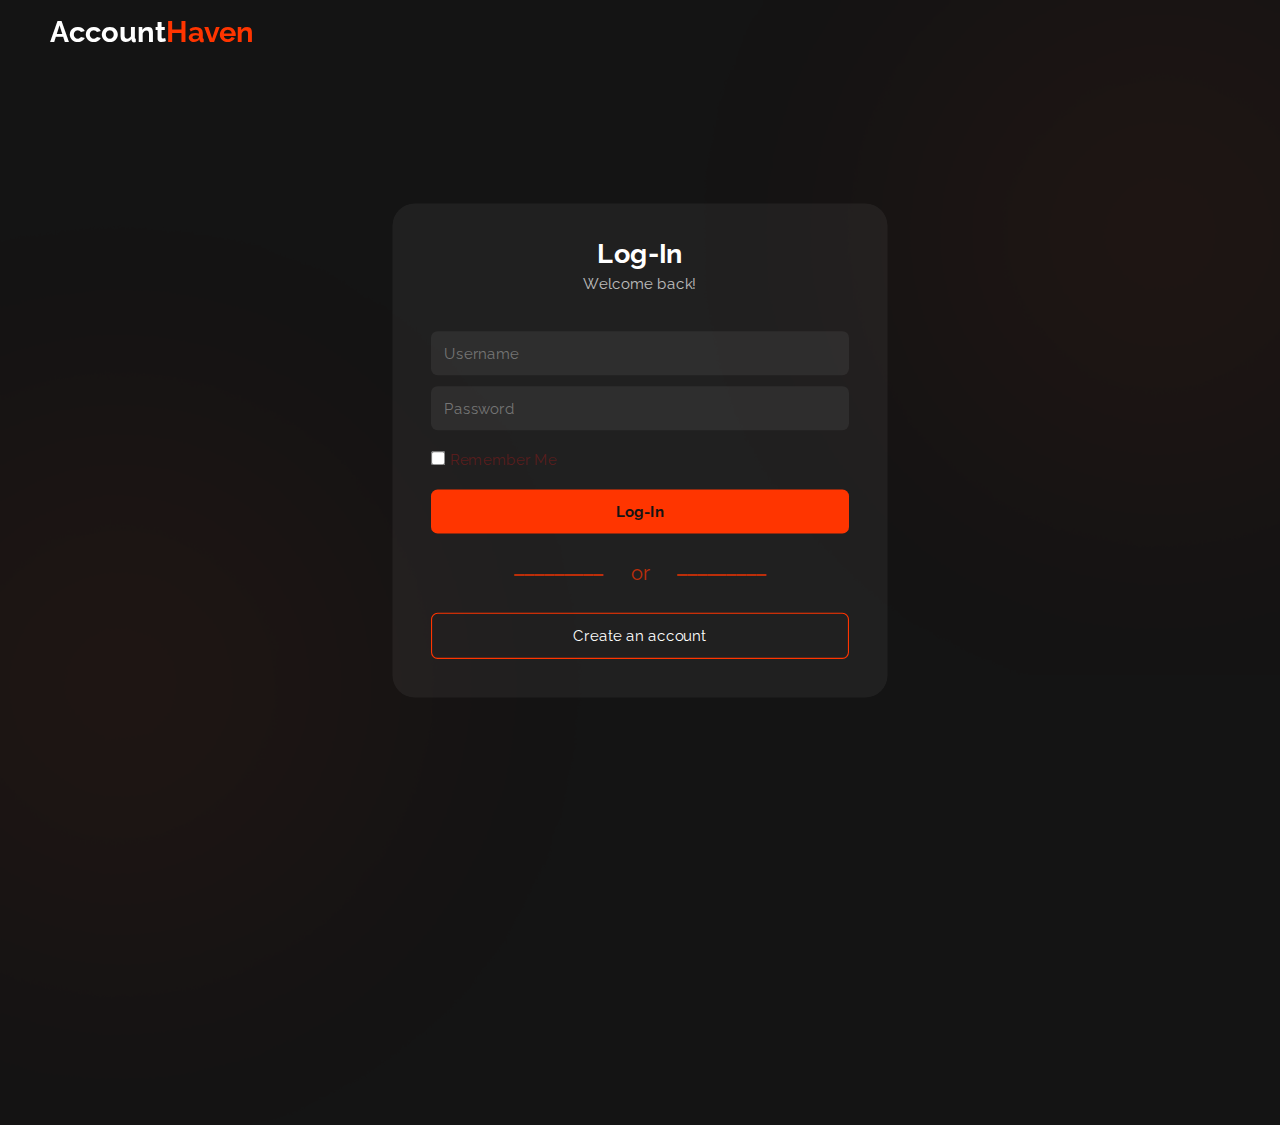
==== commit 04bf849b: "responsive fix" ====
--- a/pages/login.html
+++ b/pages/login.html
@@ -20,6 +20,8 @@
     />
     <link rel="stylesheet" href="../style.css" />
     <meta name="viewport" content="width=device-width, initial-scale=1" />
+    <meta content="text/html;charset=utf-8" http-equiv="Content-Type" />
+    <meta content="utf-8" http-equiv="encoding" />
     <title>AccountHaven</title>
   </head>
   <body>
--- a/style.css
+++ b/style.css
@@ -443,7 +443,7 @@
     font-size: 12px;
   }
   .hero .content {
-    width: 95%;
+    width: 100%;
   }
   .hero .content p {
     font-size: 16px;
@@ -478,6 +478,9 @@
   .section-header p {
     font-size: 12px;
   }
+  #navBarCTA {
+    display: none;
+  }
   .section-header {
     margin-bottom: 50px;
   }
@@ -489,6 +492,9 @@
   }
   .hero .content h1 {
     font-size: 50px;
+  }
+  .secondaryHeader {
+    font-size: 25px;
   }
   .hero .content p {
     font-size: 13px;
@@ -597,7 +603,7 @@
 }
 #rememberLabel {
   font-size: 14px;
-  color: rgba(255, 255, 255, 0.699);
+  color: rgba(114, 28, 28, 0.699);
   text-align: left;
   margin: 14px;
   margin-left: 5px;
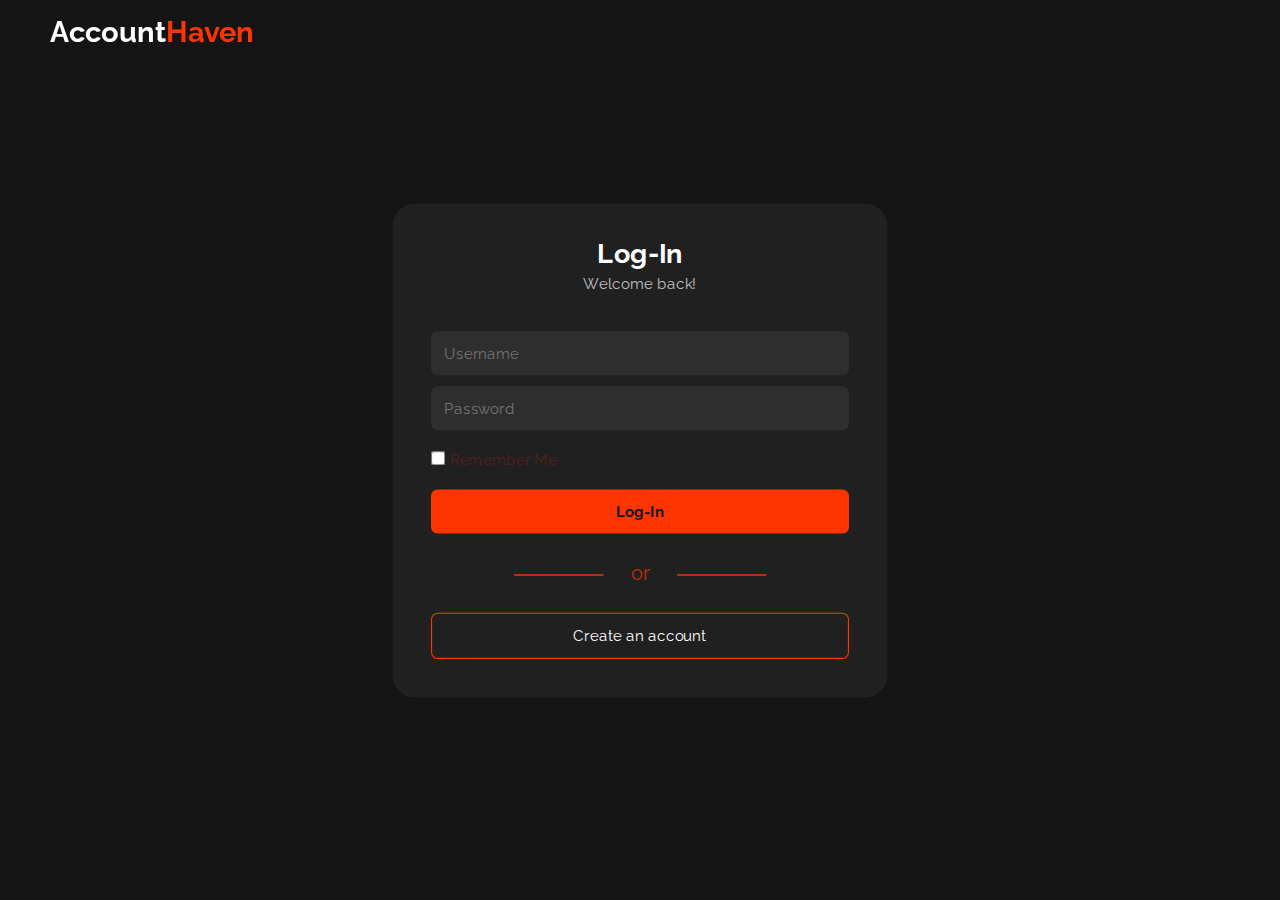
==== commit 0112373e: "responsive fix" ====
--- a/pages/login.html
+++ b/pages/login.html
@@ -37,18 +37,6 @@
       </div>
     </header>
     <section class="hero">
-      <div id="background">
-        <img
-          src="../images/gradient.png"
-          class="backgroundGradient"
-          id="gradient01"
-        />
-        <img
-          src="../images/gradient.png"
-          class="backgroundGradient"
-          id="gradient02"
-        />
-      </div>
       <div class="wrapper landing">
         <div class="content formPanel">
           <h1 id="loginHeader">Log-In</h1>
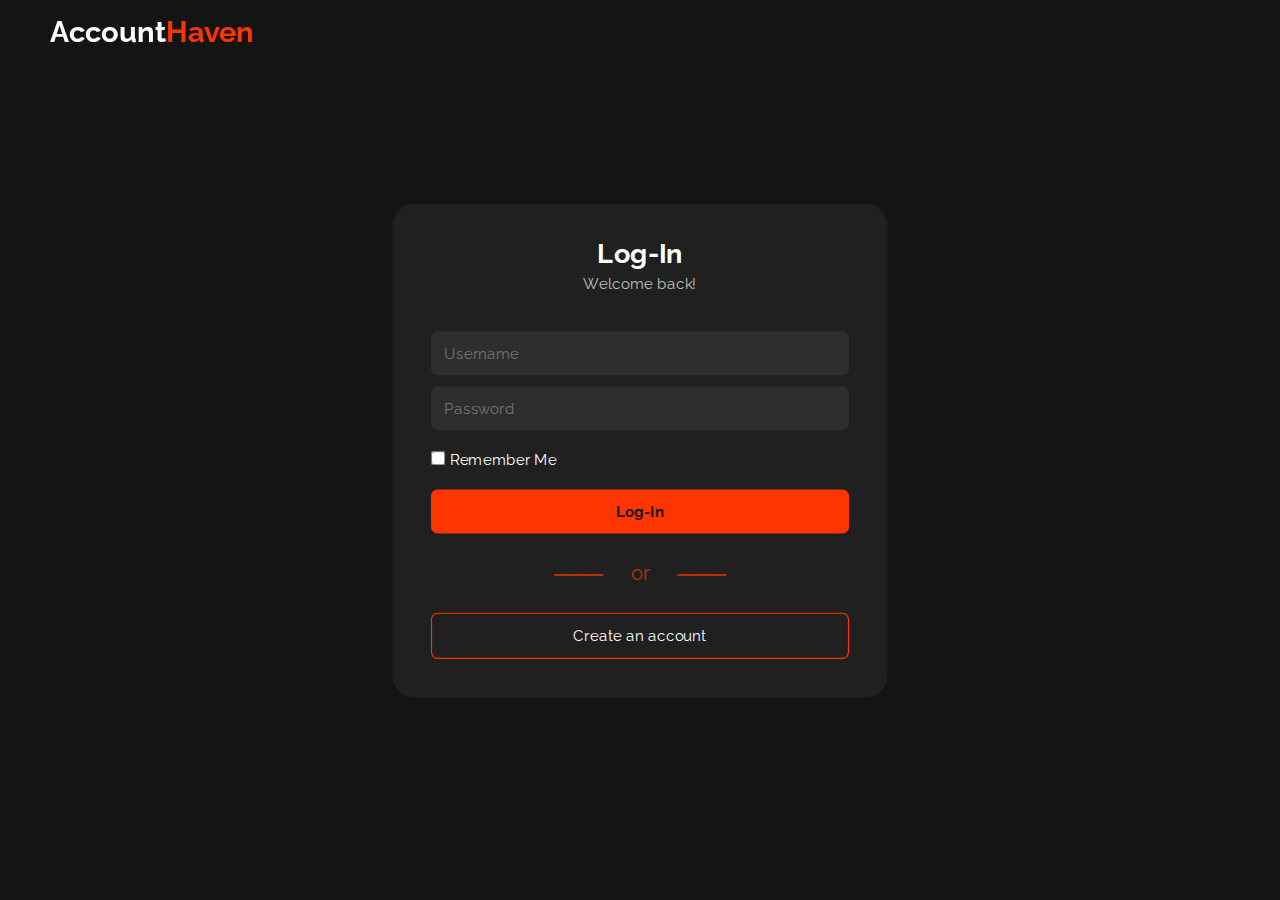
==== commit f4806315: "responsive fix" ====
--- a/pages/login.html
+++ b/pages/login.html
@@ -55,7 +55,9 @@
 
             <input type="button" value="Log-In" class="primaryButton" />
             <div>
-              <p id="loginDivider">⎯⎯⎯⎯⎯⎯⎯⎯⎯ <span>or</span> ⎯⎯⎯⎯⎯⎯⎯⎯⎯</p>
+              <p id="loginDivider" style="white-space: nowrap">
+                ⎯⎯⎯⎯⎯ <span>or</span> ⎯⎯⎯⎯⎯
+              </p>
             </div>
             <input
               type="button"
--- a/style.css
+++ b/style.css
@@ -603,7 +603,6 @@
 }
 #rememberLabel {
   font-size: 14px;
-  color: rgba(114, 28, 28, 0.699);
   text-align: left;
   margin: 14px;
   margin-left: 5px;
